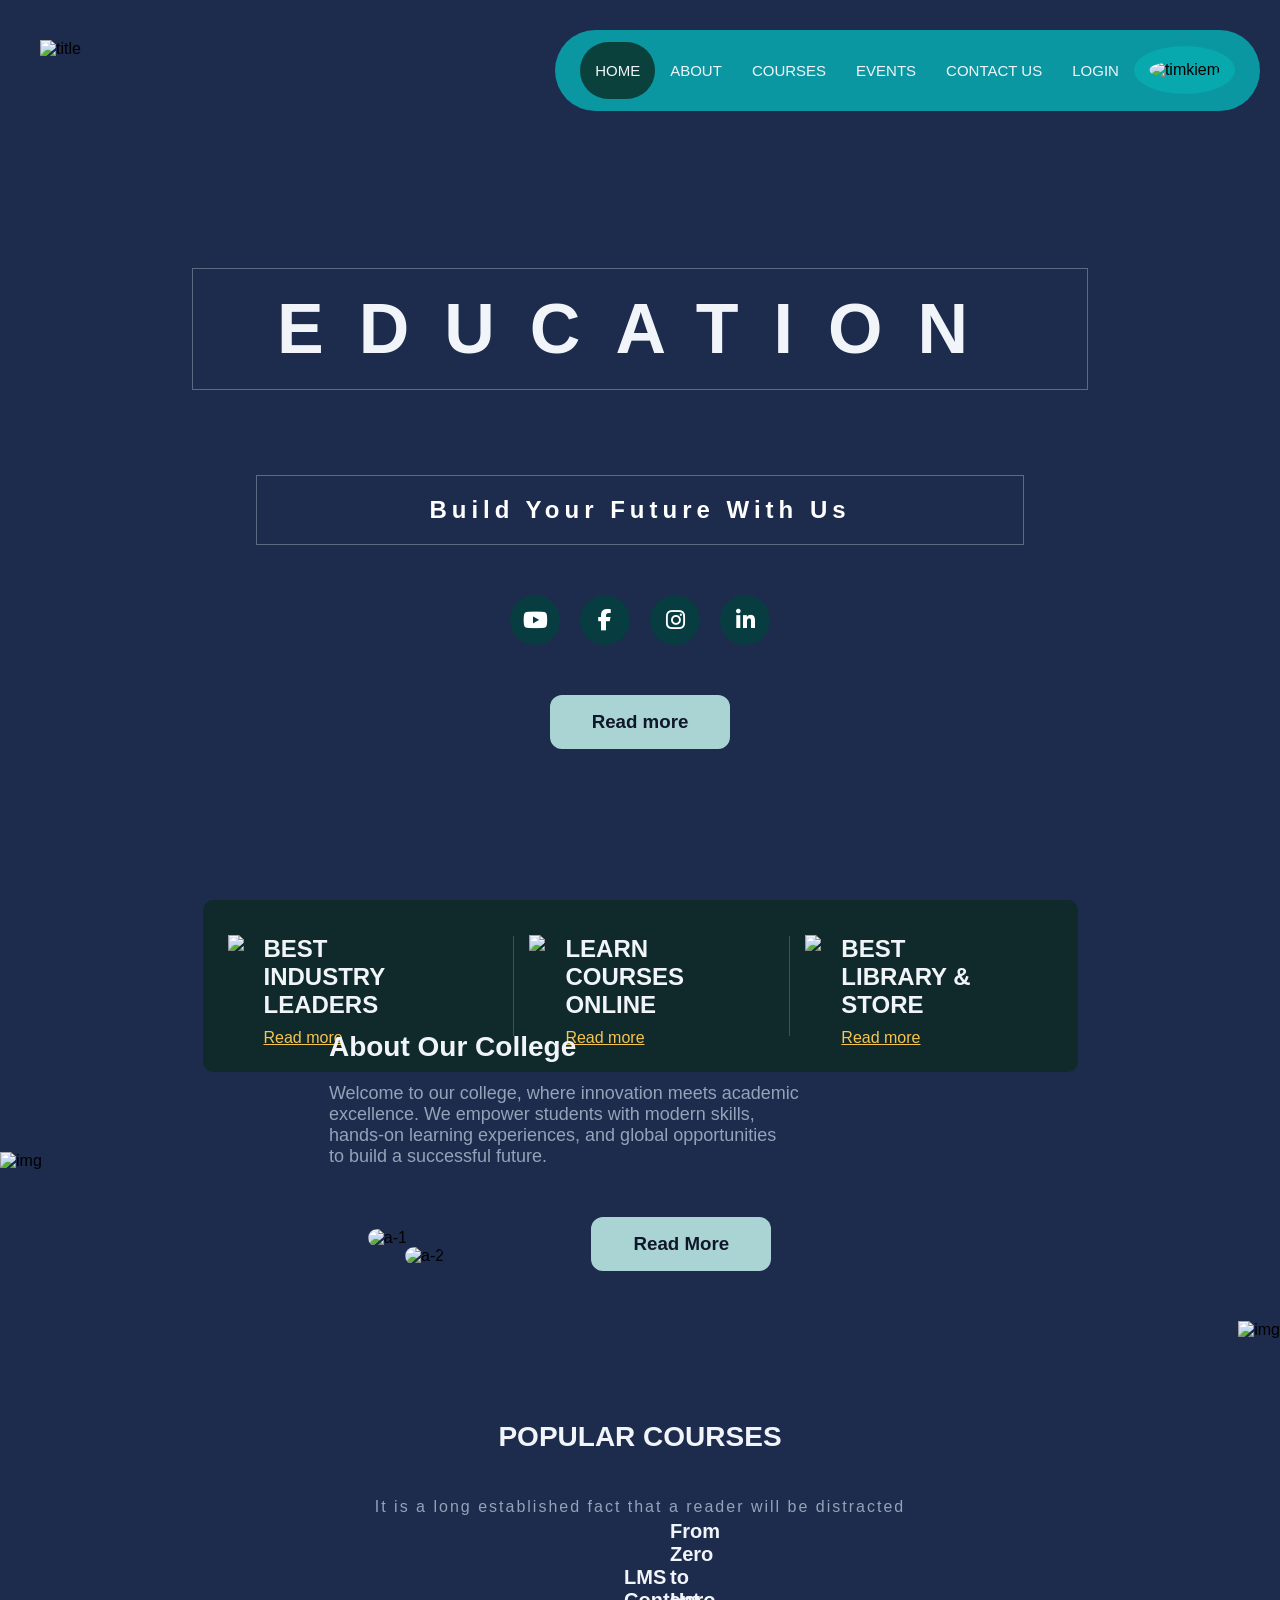
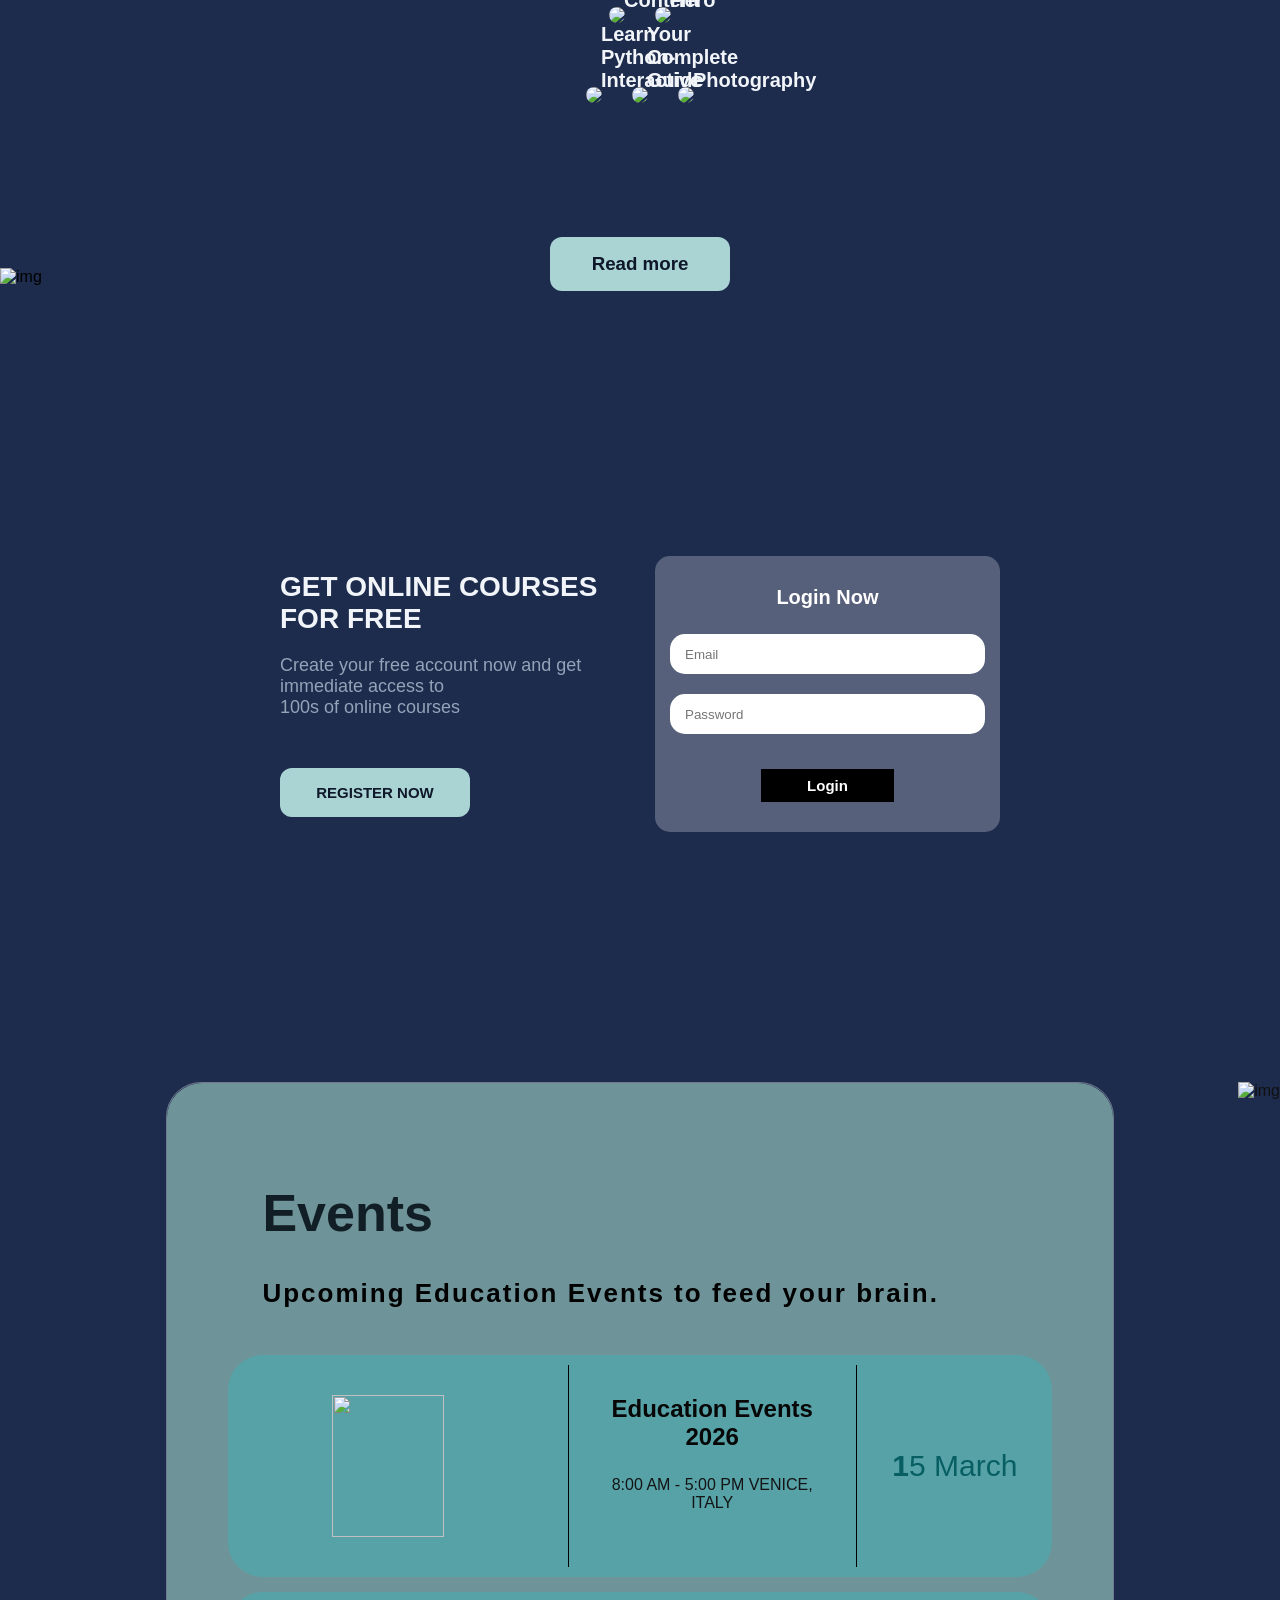
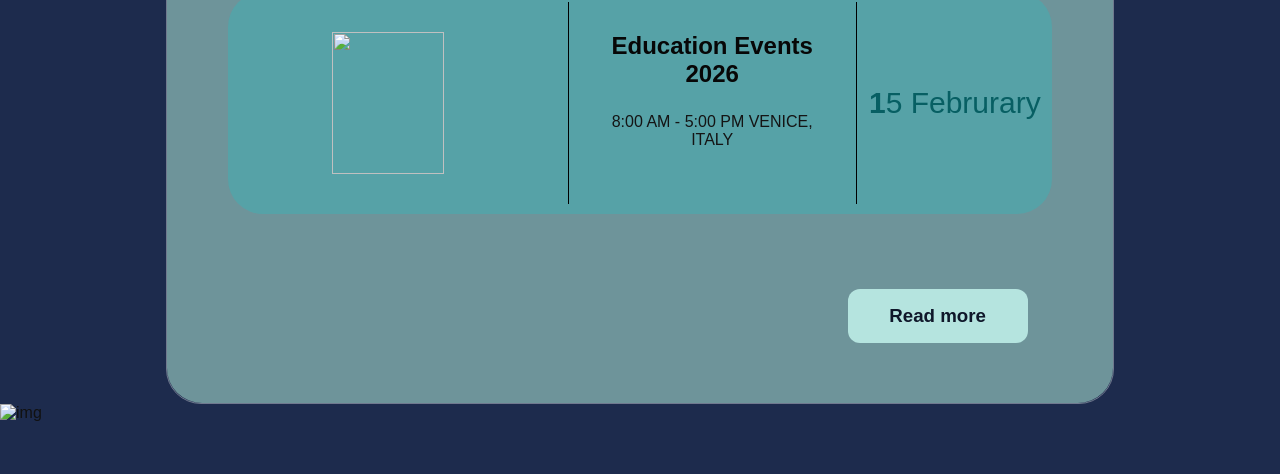
==== index.html @ 2ca305a0 "Add files via upload" ====
<!DOCTYPE html>
<html lang="en">
<head>
    <meta charset="UTF-8">
    <meta name="viewport" content="width=device-width, initial-scale=1.0">
    <title>Education</title>
    <meta charset="UTF-8">
    <link rel="stylesheet" href="../css/style.css">
    <link rel="stylesheet"
      href="https://cdnjs.cloudflare.com/ajax/libs/font-awesome/6.5.2/css/all.min.css">
</head>
<body>
    <div class="background">
        <div class="background-1">
            <img class="top-img" src="../asset/img/title.jfif" alt="title">
            <div id="skibidi">
                <a class="active">HOME</a>
                <a>ABOUT</a>
                <a>COURSES</a>
                <a>EVENTS</a>
                <a>CONTACT US</a>
                <a>LOGIN</a>
                <img class="top-img1" src="../asset/img/search-icon.png" alt="timkiem">
            </div>
        </div>
        <h1>EDUCATION</h1>
        <h2>Build Your Future With Us</h2>
        <div class="social-icons">
            <a href="#"><i class="fa-brands fa-youtube"></i></a>
            <a href="#"><i class="fa-brands fa-facebook-f"></i></a>
            <a href="#"><i class="fa-brands fa-instagram"></i></a>
            <a href="#"><i class="fa-brands fa-linkedin-in"></i></a>
        </div>
        <h3 class="h31" >Read more</h3>
    </div>
    <div class="container">
        <div class="special-container">
            <div class="box1">
                <div class="imgbox">
                    <img src="../asset/img/award.png">
                </div>
                <div class="dentail-box">
                    <h4>BEST<br>INDUSTRY LEADERS</h4>
                    <a>Read more</a>
                </div>
            </div>

            <div class="divider"></div>

            <div class="box1">
                <div class="imgbox">
                    <img src="../asset/img/study.png">
                </div>
                <div class="dentail-box">
                    <h4>LEARN<br>COURSES ONLINE</h4>
                    <a>Read more</a>
                </div>
            </div>

            <div class="divider"></div>

            <div class="box1">
                <div class="imgbox">
                    <img src="../asset/img/books-stack-of-three.png">
                </div>
                <div class="dentail-box">
                    <h4>BEST<br>LIBRARY & STORE</h4>
                    <a>Read more</a>                                                                                                                            
                </div>
            </div>
        </div>
    </div>
    <section class="vuongogiua">
        <div class="side-img">
            <img src="../asset/img/side-img.png" alt="img">
        </div>
        <div class="container">
            <div class="row">
                <div class="img-container">
                    <img class="img-box1" src="../asset/img/a-1.jpg" alt="a-1">
                    <img class="img-box2" src="../asset/img/a-2.jpg" alt="a-2">
                </div>
            <div class="dentail-box">
                                <h3>About Our College</h3>
                                <p>Welcome to our college, where innovation meets academic<br>excellence.
                                    We empower students with modern skills,<br>hands-on learning experiences,
                                    and global opportunities<br>to build a successful future.</p>
                                <h3 class="h31">Read More</h3>
                            </div>
                        </div>
                    </div>
                    <div class="side-img1">
                        <img src="../asset/img/side-img.png" alt="img">
                    </div>
                    <div class="container1">
                        <div class="heading_container">
                            <h3>POPULAR COURSES</h3>
                            <p>It is a long established fact that a reader will be distracted</p>
                        </div>
                        <div class="course_container">
                            <div class="course_content">
                                <div class="box">
                                    <img src="../asset/img/c-1.jpg">
                                    <h5>LMS<br>Content</h5>
                                </div>
                                <div class="box">
                                    <img src="../asset/img/c-2.jpg">
                                    <h5>From<br>Zero to Hero</h5>
                                </div>
                            </div>
                            <div class="course_content">
                                <div class="box">
                                    <img src="../asset/img/c-3.jpg">
                                    <h5>Learn<br>Python-Interactive</h5>  
                                </div>
                                <div class="box">
                                    <img src="../asset/img/c-4.jpg">
                                    <h5>Your<br>Complete Guide</h5>
                                </div>
                                <div class="box">
                                    <img src="../asset/img/c-5.jpg">
                                    <h5>Photography</h5>
                                </div>
                            </div>
                            <div class="btn-box">
                                <h3 class="h31">Read more</h3>
                            </div>
                        </div>
                    </div>
                    <div class="side-img2">
                        <img src="../asset/img/side-img.png" alt="img">
                    </div>
</section>
<section class="vuongogiua1">
    <div class="container">
        <div class="row">
            <div class="col-md-6">
                <div class="dentail-box">
                    <h3>GET ONLINE COURSES FOR FREE</h3>
                    <p>Create your free account now and get immediate access to<br>100s of online courses</p>
                    <h3 class="h31">REGISTER NOW</h3>
                </div>    
                </div>
                <div class="col-md-6">
                    <div class="login_form">
                        <h5> Login Now </h5>
                        <form action=>
                            <div>
                                <input type="email" placeholder="Email">
                            </div>
                            <div>
                                <input type="password" placeholder="Password">
                            </div>
                            <button type="submit">Login</button>
                        </form>
                    </div>
                </div>
            </div>
        </div>
</section>
    <section class="vuongogiua2">
        <div class="side-img1">
            <img src="../asset/img/side-img.png" alt="img">
        </div>
        <div class="container">
            <div class="heading_container">
                <h3>Events</h3>
                <p>Upcoming Education Events to feed your brain.</p>
            </div>
            <div class="events_container">
                <div class="box">
                    <img src="../asset/img/event-img.jpg">
                    <div class="dentail-box">
                        <h4>Education Events 2026</h4>
                        <h6>8:00 AM - 5:00 PM VENICE, ITALY</h6>
                    </div>
                    <div class="date-box">
                        <h3> 15 March</h3>
                    </div>
                </div>
                <div class="box">
                    <img src="../asset/img/event-img.jpg">
                    <div class="dentail-box">
                        <h4>Education Events 2026</h4>
                        <h6>8:00 AM - 5:00 PM VENICE, ITALY</h6>
                    </div>
                    <div class="date-box">
                        <h3> 15 Februrary</h3>
                    </div>
                </div>
            </div>
            <div class="btn-box1">
                <h3 class="h31">Read more</h3>
            </div>
        </div>
        <div class="side-img3">
            <img src="../asset/img/side-img.png" alt="img">
        </div>
    </section>   
</html>
---- css/style.css ----
* {  
    margin: 0;  
    padding: 0;  
    box-sizing: border-box;  
    font-family: "Poppins", sans-serif;  
}  
body {  
    background-color: #1d2b4d;  
    
}  
.social-icons { 
    display: flex; 
    justify-content: center; 
    gap: 20px; 
    margin-top: 50px; 
    margin-bottom: 50px; 
} 
.social-icons a { 
    width: 50px; 
    height: 50px; 
    border-radius: 50%; 
    background-color: #073d40; 
    color: white; 
    display: flex; 
    justify-content: center; 
    align-items: center; 
    text-decoration: none; 
    font-size: 22px; 
    transition: 0.3s; 
} 
.social-icons a:hover { 
    background-color: #0fa3a3; 
    transform: translateY(-5px); 
} 
.top-img {  
    height: 60px; 
    width: 120px; 
    margin: 40px; 
}  
.top-img1 {  
    background-color: #06abb1d7; 
    padding: 15px 15px;  
    border-radius: 50%;
}  
.top-img1:hover{
    background-color: #0a312bd7; 
}
.background {  
    min-height: 100vh;  
    background-image: url("../asset/img/hero-bg.jpg");  
    background-size: cover;  
    background-position: center;  
    background-repeat: no-repeat;  
    border-radius: 15px;  
} 
.background-1 {  
    display: flex;  
    align-items: center;  
}  
#skibidi {  
    display: flex;  
    align-items: center;  
    margin-left: auto;  
    margin-right: 20px;
    background-color: #06abb1d7; 
    padding: 12px 25px 12px 25px; 
    border-radius: 43px;  
}  
#skibidi a {  
    text-decoration: none;  
    color: #F1F5F9;  
    padding: 20px 15px;  
    font-size: 15px; 
    border-radius: 90px;  
    transition: 0.5s; 
}  

#skibidi a:hover {  
    background-color: #0a312bd7; 
    transform: translateY(-5px);  
}  
.active {  
    background-color: #0a312bd7;  
}  
.background h1 {  
    margin: 10% auto 0; 
    width: 70%; 
    text-align: center;  
    color: #F1F5F9;  
    font-size: 70px;  
    border: 1px solid rgba(241, 245, 249, 0.3);  
    padding: 20px 30px;  
    letter-spacing: 35px;  
}  
.background h2 { 
    margin: 85px auto 50px; 
    width: 60%; 
    padding: 20px 30px; 
    text-align: center; 
    border: 1px solid rgba(241, 245, 249, 0.3); 
    color: white; 
    letter-spacing: 5px;  
} 
.vuongogiua { 
    position: relative; 
} 
.side-img { 
    position: absolute; 
    text-align: right; 
    top: 80px; 
}
.side-img1 { 
    position: absolute; 
    right: 0; 
} 
.side-img2 { 
    position: absolute; 
    bottom: 70px; 
} 
.side-img3 {
    position: absolute;
}
.h31 {  
    margin: 15px auto 0;  
    width: 180px;  
    text-align: center;  
    background-color: #c3f3ecd7;  
    color: #0F172A;  
    padding: 15px 20px;  
    border-radius: 12px;  
    border: 1px solid transparent;  
}  
.dentail-box .h31 { 
    margin-top: 50px; 
    margin-bottom: 50px;
} 

.btn-box .h31 { 
    margin-top: 100px; 
    margin-bottom: 50px; 
} 
.h31:hover {  
    background-color: transparent;  
    border: 1px solid #ffffff;  
    border-radius: 12px;  
    color: #ffffff;  
}  
.container {  
    display: flex;  
    justify-content: center;  
    align-items: center;
    width: 100%;  
    padding-right: 15px;  
    padding-left: 15px;  
    margin-right: auto;  
    margin-left: auto;  
}  
.special-container {  
    width: 70%;  
    display: flex;  
    color: #F1F5F9;  
    background-color: #102A2B;  
    padding: 25px;  
    border-radius: 10px;  
    justify-content: space-around;  
    align-items: center;  
}  
.box1 {  
    display: flex;  
    justify-content: center;  
    padding-top: 10px;  
}  
.dentail-box h4 {  
    margin-left: 20px;  
    font-size: 1.5rem;  
}  
.dentail-box a {  
    margin-left: 20px;  
    display: inline-block;  
    color: #F5C451;  
    text-decoration: underline;  
    margin-top: 10px;  
}  
.divider {  
    width: 1px;  
    height: 100px;  
    margin: 0 15px;  
    background-color: rgba(241, 245, 249, 0.2);  
}  
.row {  
    align-items: center;  
    display: flex;  
    margin-top: 100px;  
    justify-content: center; 
    width: 80%; 
}  
.img-box1 {  
    width: 60%;  
    margin-left: 5%;  
    border-radius: 15px; 
}  
.img-box2 {  
    width: 30%;  
    margin-top: -25%;  
    margin-left: 50%;  
    border-radius: 15px; 
}  
.dentail-box h3:not(.h31) {  
    margin-top: -30%;  
    margin-left: -25%;  
    color: #F1F5F9;  
    font-size: 1.75rem;  
    font-weight: bold;  
}  
.dentail-box p {  
    margin-top: 20px;  
    margin-left: -25%;  
    font-size: 18px;  
    color: #94A3B8;  
}  
.container1 {  
    justify-content: center;  
    align-items: center;  
    width: 100%;  
    padding-right: 15px;  
    padding-left: 15px;  
    margin-right: auto;  
    margin-left: auto;  
}  
.heading_container {  
    margin-top: 100px;  
    font-family: "Poppins", sans-serif;  
    color: #F1F5F9;  
}  
.heading_container h3 {  
    text-align: center;  
    font-weight: bold;  
    font-size: 1.75rem;  
    margin-bottom: 15px;  
}  

.heading_container p {  
    text-align: center;  
    margin-bottom: 1rem;  
    font-size: 1rem;  
    letter-spacing: 2px;  
    color: #94A3B8;  
    padding: 30px; 
}  
.course_container { 
    background-image: url(../asset/img/education.jpg); 
    border-radius: 45px; 
    padding: 15px; 
    width: 66%; 
    margin-left: 17%; 
} 
.course_content {  
    position: relative;  
    display: flex;  
    align-items: center;  
    justify-content: center;  
    padding: 15px;  
}  
.course_content .box {  
    position: relative;  
    margin: 15px;  
}  
.course_content h5 {  
    font-size: 20px;  
    left: 15px;  
    bottom: 15px;  
    position: absolute;  
    font-weight: bold;  
    color: #F1F5F9;  
}  
.course_content .box::after {  
    content: "";  
    position: absolute;  
    inset: 0;  
    background-color: transparent;  
    transition: 0.3s;  
}  
.course_content .box:hover::after {  
    background-color: rgba(13, 85, 77, 0.596);  
    border-radius: 30px;  
}  
.course_content .box img {  
    width: 100%;  
    transition: 0.3s;  
    border-radius: 30px;  
}
.vuongogiua1 {
    margin-top: 100px; 
    background-image: url(../asset/img/login-bg.jpg); 
    background-size: cover; 
    background-position: center; 
    background-repeat: no-repeat; 
} 
.vuongogiua1 .row { 
    width: 60%; 
    align-items: center; 
} 
.vuongogiua1 .dentail-box h3:not(.h31) { 
    margin-top: 0; 
    margin-left: 0; 
} 
.vuongogiua1 .dentail-box p { 
    margin-left: 0; 
} 
.vuongogiua1 .dentail-box { 
    margin-bottom: 100px; 
} 
.col-md-6 { 
    position: relative; 
    width: 100%; 
    padding-right: 15px; 
    padding-left: 15px; 
} 
.vuongogiua1 .dentail-box .h31 { 
    margin-left: 0; 
    margin-right: 0; 
    width: 190px; 
    font-size: 15px; 
} 
.login_form { 
    margin-bottom: 100px; 
    padding: 30px 15px; 
    background-color: rgba(255, 255, 255, 0.25); 
    text-align: center; 
    border-radius: 15px; 
} 
.login_form h5 { 
    font-size: 1.25rem; 
    margin-bottom: 15px; 
    color: white; 
} 
form { 
    display: block; 
    margin-top: 0em; 
    unicode-bidi: isolate; 
} 
form input { 
    height: 40px; 
    width: 100%; 
    padding-left: 15px; 
    border: none; 
    outline: none; 
    border-radius: 15px; 
    margin: 10px 0; 
} 
form button { 
    display: inline-block; 
    padding: 7px 45px; 
    background-color: black; 
    border: 1px solid black; 
    margin-top: 25px; 
    font-size: 15px; 
    color: white; 
    font-weight: bold; 
} 
form button:hover { 
    background-color: transparent; 
    color: black; 
} 
.vuongogiua2 { 
    background-color: #1d2b4d;  
    padding: 150px 0 70px; 
    color: #111; 
} 
.vuongogiua2 .container { 
    width: 74%; 
    margin: 0 auto; 
    display: block; 
    position: relative; 
    border-radius: 35px; 
    
    background-size: cover;
    background-repeat: no-repeat;
    background-position: center;
    border: 1px solid rgba(255, 255, 255, 0.37);
} 
.vuongogiua2 .container::before {
    content: "";
    position: absolute;
    inset: 0;
    border-radius: 35px; 
    background: rgba(158, 210, 200, 0.63);
    z-index: 0;
}
.vuongogiua2 .container > * {
    position: relative;
    z-index: 1;
}
.vuongogiua2 .heading_container { 
    text-align: left; 
    margin-left: 30px;
} 
.vuongogiua2 .heading_container h3 { 
    text-align: left; 
    color: rgb(18, 30, 37); 
    font-size: 52px; 
    margin-bottom: 5px; 
    margin-left: 50px;
    font-weight: bold; 
} 
.vuongogiua2 .heading_container p { 
    text-align: left; 
    margin-left: 20px;
    color: rgb(1, 1, 1); 
    font-size: 26px; 
    font-weight: bold; 
} 
.events_container { 
    width: 90%;
    margin: 0 auto;
    justify-content: center; 
    text-align: center; 
    gap: 20px; 
} 
.events_container .box { 
    display: flex;
    width: 100%; 
    align-items: center; 
    padding: 10px; 
    margin: 15px 0; 
    border-radius: 35px; 
    position: relative; 
    background-color: #48acb19e; 
    transition: 0.8s; 
} 
.events_container .box:hover { 
    transform: translateY(-10px);  
} 
.events_container .box > img { 
    display: block; 
    width: 40%; 
    height: 142px; 
    object-fit: cover;  
    border-radius: 35px;
    margin: 10px;
} 
.events_container .box .dentail-box { 
    margin-left: 30px;
    margin-right: 5px;
    align-items: center;
    justify-content: center;
    padding: 30px;
    border-left: 1px solid black;
border-right: 1px solid black;
} 
.events_container .box .dentail-box h4 { 
    font-size: 24px; 
    color: #070707; 
    margin: 0 0 25px; 
} 
.events_container .box .dentail-box h6 { 
    font-size: 16px; 
    font-weight: normal; 
    color: #141414; 
    margin-bottom: 25px; 
} 
.events_container .date-box { 
    width: 180px;
    align-items: center;
    justify-content: center;
} 
.events_container .date-box h3 { 
    width: 186px;
    font-size: 30px; 
    font-weight: normal; 
    color: #075f63; 
} 
.events_container .date-box h3::first-letter { 
    font-weight: bold; 
} 
.btn-box1 {
    display: flex;
    justify-content: flex-end;
}
.btn-box1 .h31 { 
    margin-left: auto;
    margin-right: 70px;
    margin-top: 60px; 
    transform: none; 
    margin-bottom: 60px;
} 
.btn-box1 .h31:hover { 
    color: #27b8c0; 
    border: 1px solid rgb(52, 150, 241); 
    transform: none; 
}


/*LOGIN PAGEEEEEEEEEEEEEEEEEEEEEEEEEEEEEEEEEEEEEEEEEEEE*/

.login-page {
    background-image: url(../asset/img/logingr.avif);
    background-size: cover;
    background-position: center;
    background-repeat: no-repeat;
    margin: 0;
    width: 100%;
    height: 100vh;
    overflow: hidden;
}
.login-page::before {
    content: "";
    position: fixed;
    inset: 0;
    background-image: url(../asset/img/logingr.avif);
    background-size: cover;
    background-position: center;
    background-repeat: no-repeat;
    filter: blur(5px);
    transform: scale(1.05);
    z-index: 0;
}
.login-page::after {
    content: "";
    position: fixed;
    inset: 0;
    background-color: rgba(163, 164, 167, 0.15);
    z-index: 1;
}
.login-page h1{
    font-size: 2rem;
    color: white;
    font-family: "Poppins", sans-serif; 
    text-align: center;
    margin: 10px;
}
.login-page .vuongogiua1 {
    position: relative;
    z-index: 2;
    background-image: none;
}
.login-page .vuongogiua1 {
    margin-top: 0px;
    background-image: none;
    background-color: transparent;
} 
.login-page .vuongogiua1 .row { 
    width: 40%; 
    margin-top: 50px;
    align-items: center; 
} 
.login-page .vuongogiua1 .dentail-box h3:not(.h31) { 
    margin-top: 0; 
    margin-left: 0; 
} 
.login-page .vuongogiua1 .dentail-box p { 
    margin-left: 0; 
} 
.login-page .vuongogiua1 .dentail-box { 
    margin-bottom: 0px; 
} 
.login-page .col-md-6 { 
    position: relative; 
    width: 100%; 
    padding-right: 15px; 
    padding-left: 15px; 
} 
.login-page .avatar-default{
    margin: -20px auto 30px;
    background-color: #e4e6eb;
    border-radius: 50%;
    width: 100px;
    height: 100px;
    display: flex;
    align-items: center;
    justify-content: center;
    overflow: hidden;
}
.login-page .avatar-default i{
    font-size: 50px;
}
.login-page .vuongogiua1 .dentail-box .h31 { 
    margin-left: 0; 
    margin-right: 0; 
    width: 190px; 
    font-size: 15px; 
} 
.login-page .social-icons { 
    display: flex; 
    justify-content: center; 
    gap: 20px; 
    margin-top: 15px; 
    margin-bottom: 15px; 
} 
.login-page .social-icons a { 
    width: 140px; 
    height: 50px; 
    border-radius: 15px; 
    background-color: transparent;
    border: 1px solid white;
    color: white; 
    display: flex; 
    justify-content: center; 
    align-items: center; 
    text-decoration: none; 
    font-size: 22px; 
    transition: 0.3s; 
} 
.login-page .social-icons a:hover { 
    border: 1px solid white;
    background-color: #1d3030; 
    transform: translateY(-5px); 
} 
.login-page .login_form { 
    margin-top: 0px;
    margin-bottom: 50px; 
    padding: 50px 50px; 
    border: 1px solid white;
    background-color: rgba(255, 255, 255, 0.25); 
    align-items: center;
    text-align: center; 
    border-radius: 15px; 
} 
.login-page .login_form h4{
    text-align: left;
    margin: 6px;
}
.login-page .login_form h5 { 
    font-size: 1rem; 
    margin-bottom: 15px; 
    color: rgba(255, 255, 255, 0.43); 
} 
.login-page form { 
    display: block; 
    margin-top: 0em; 
    unicode-bidi: isolate; 
} 
.login-page form input { 
    height: 40px; 
    width: 100%; 
    padding-left: 15px; 
    border: 1px solid rgba(116, 116, 116, 0.27); 
    outline: none; 
    border-radius: 15px; 
    margin: 10px 0; 
} 
.login-page form button { 
    width: 100%;
    display: inline-block; 
    padding: 13px 45px; 
    background-color: black; 
    border-radius: 15px;
    border: 1px solid black; 
    margin-top: 25px; 
    font-size: 15px; 
    color: white; 
    font-weight: bold; 
} 
.login-page form button:hover { 
    background-color: transparent; 
    color: black; 
} 
.or-divider {
  display: flex;
  align-items: center;
  width: 100%;
  gap: 12px;
  margin: 20px auto 20px ;
}
.or-divider span {
  flex: 1;
  height: 1px;
  background: #d5d5d5;
}
.or-divider p {
  margin: 0;
  font-size: 12px;
  color: #888;
  font-weight: 400;
}
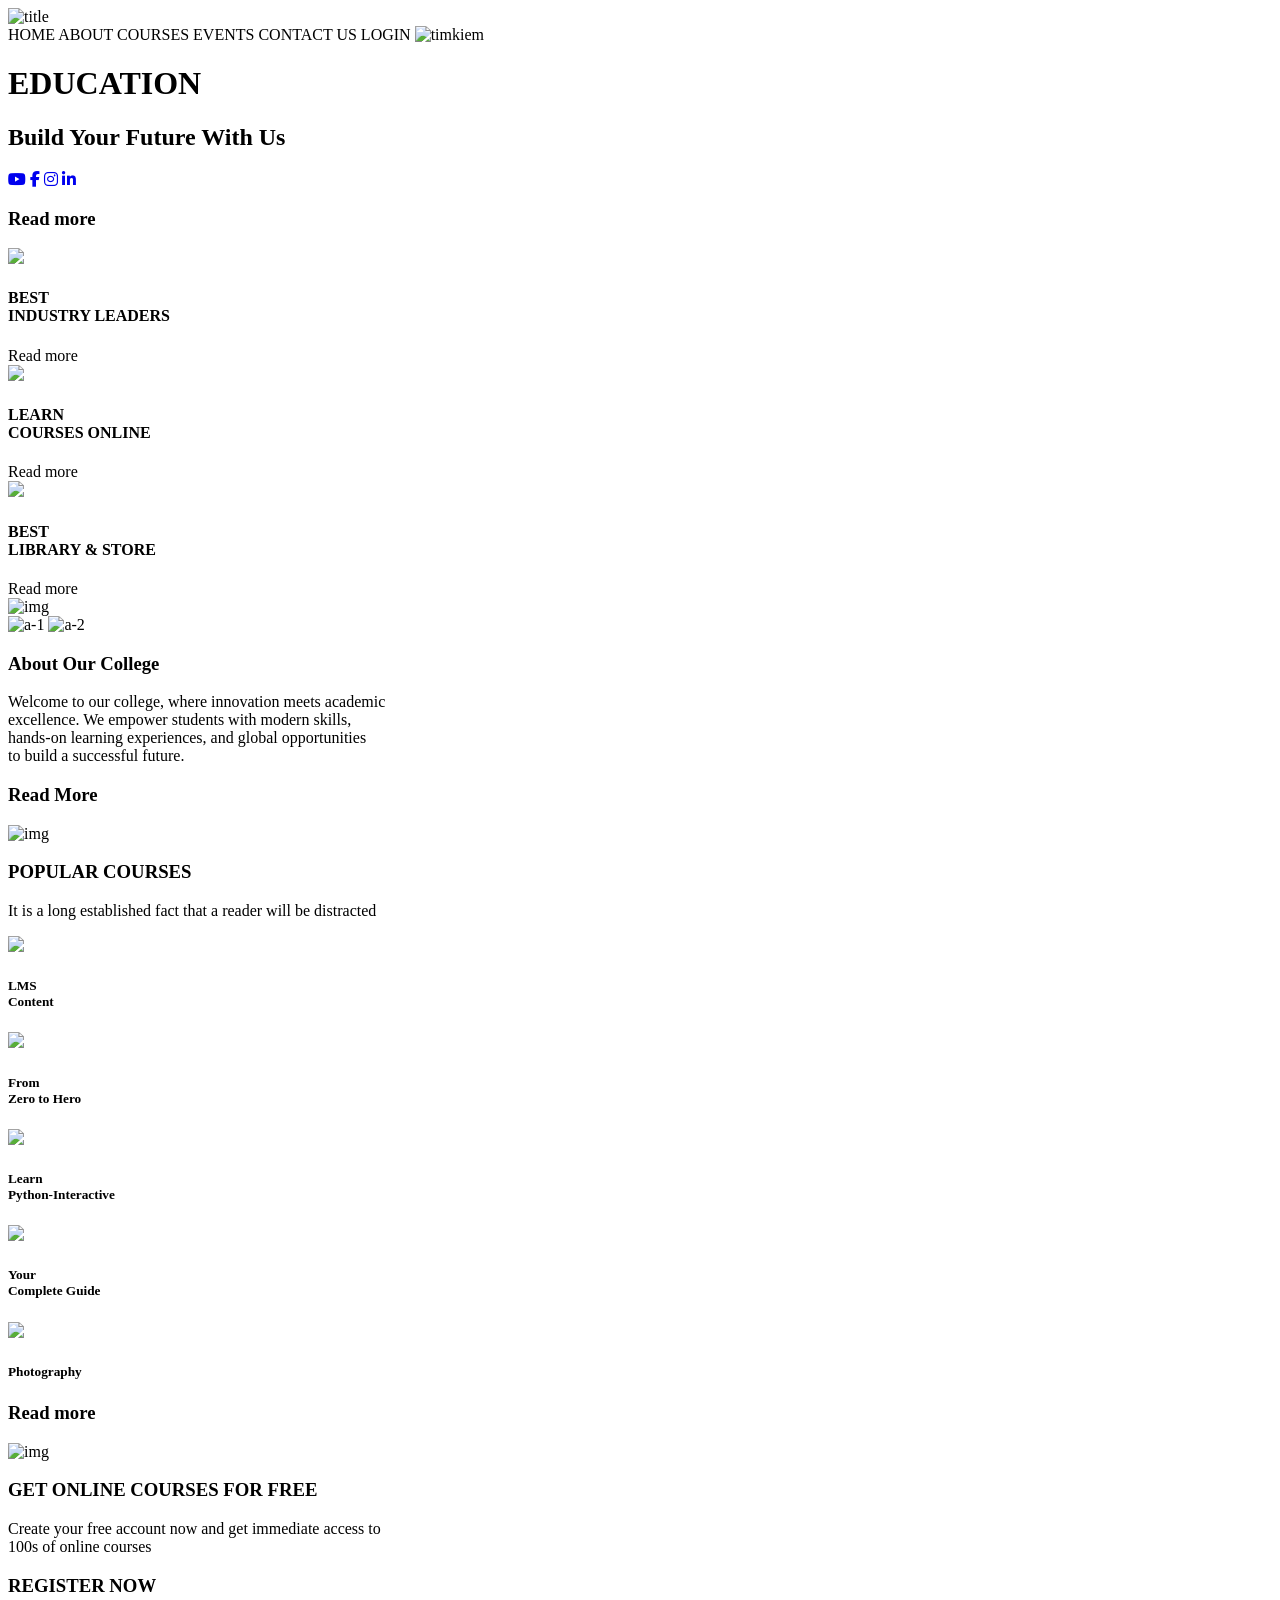
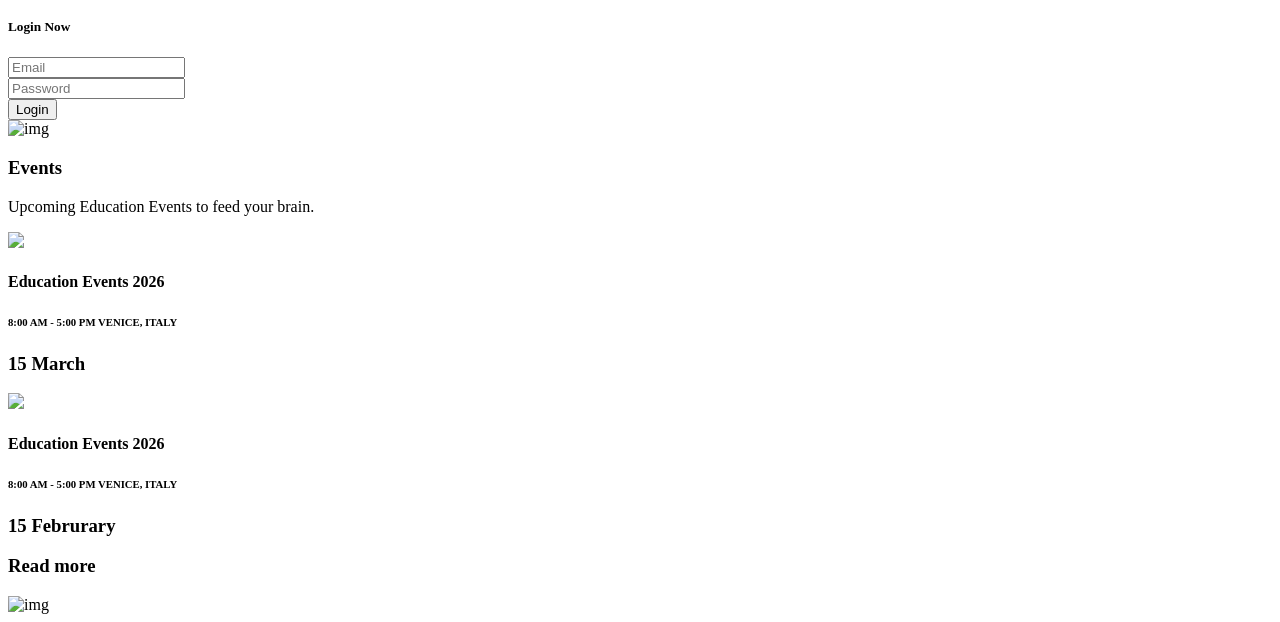
==== commit 8311e8f3: "Update index.html" ====
--- a/index.html
+++ b/index.html
@@ -1,13 +1,14 @@
 <!DOCTYPE html>
+<html lang="en">
+<head>
+    <!DOCTYPE html>
 <html lang="en">
 <head>
     <meta charset="UTF-8">
     <meta name="viewport" content="width=device-width, initial-scale=1.0">
     <title>Education</title>
-    <meta charset="UTF-8">
-    <link rel="stylesheet" href="../css/style.css">
-    <link rel="stylesheet"
-      href="https://cdnjs.cloudflare.com/ajax/libs/font-awesome/6.5.2/css/all.min.css">
+    <link rel="stylesheet" href="style/style.css"> 
+    <link rel="stylesheet" href="https://cdnjs.cloudflare.com/ajax/libs/font-awesome/6.5.2/css/all.min.css">
 </head>
 <body>
     <div class="background">
@@ -197,4 +198,4 @@
             <img src="../asset/img/side-img.png" alt="img">
         </div>
     </section>   
-</html>+</html>
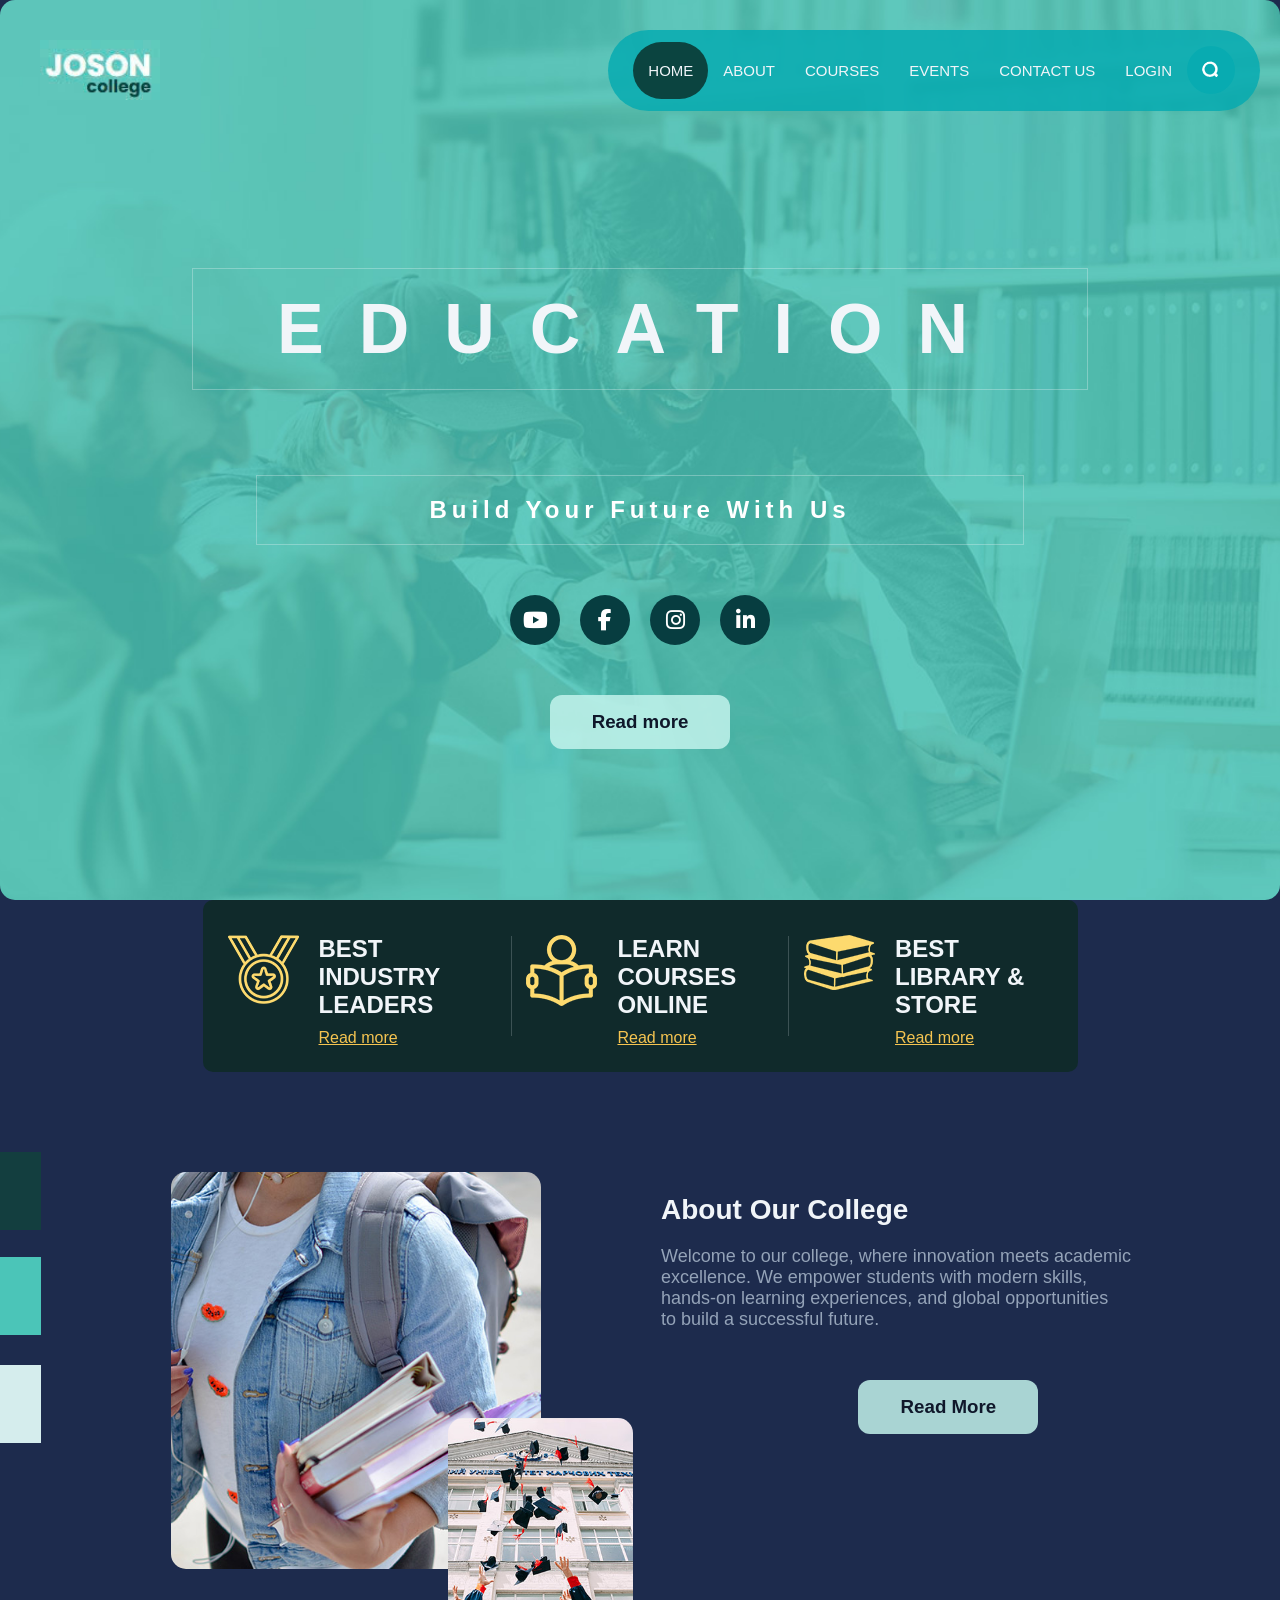
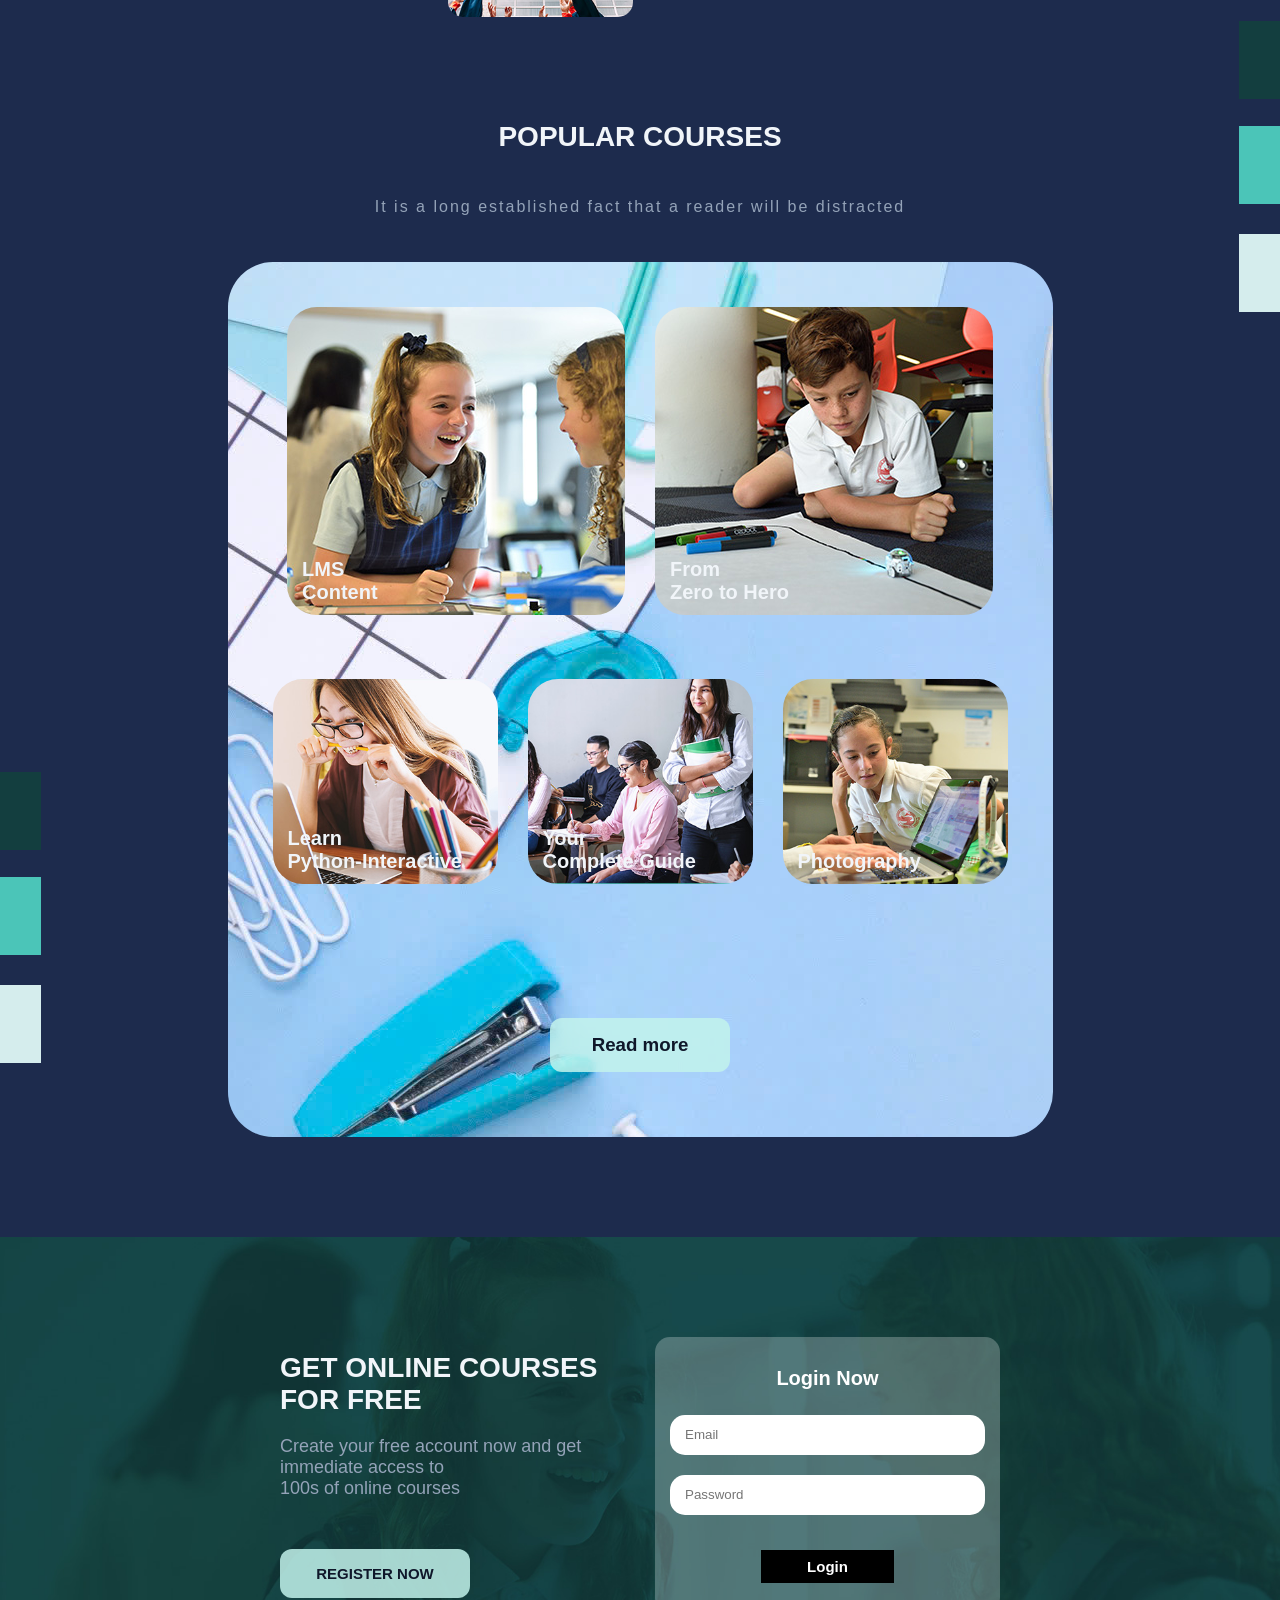
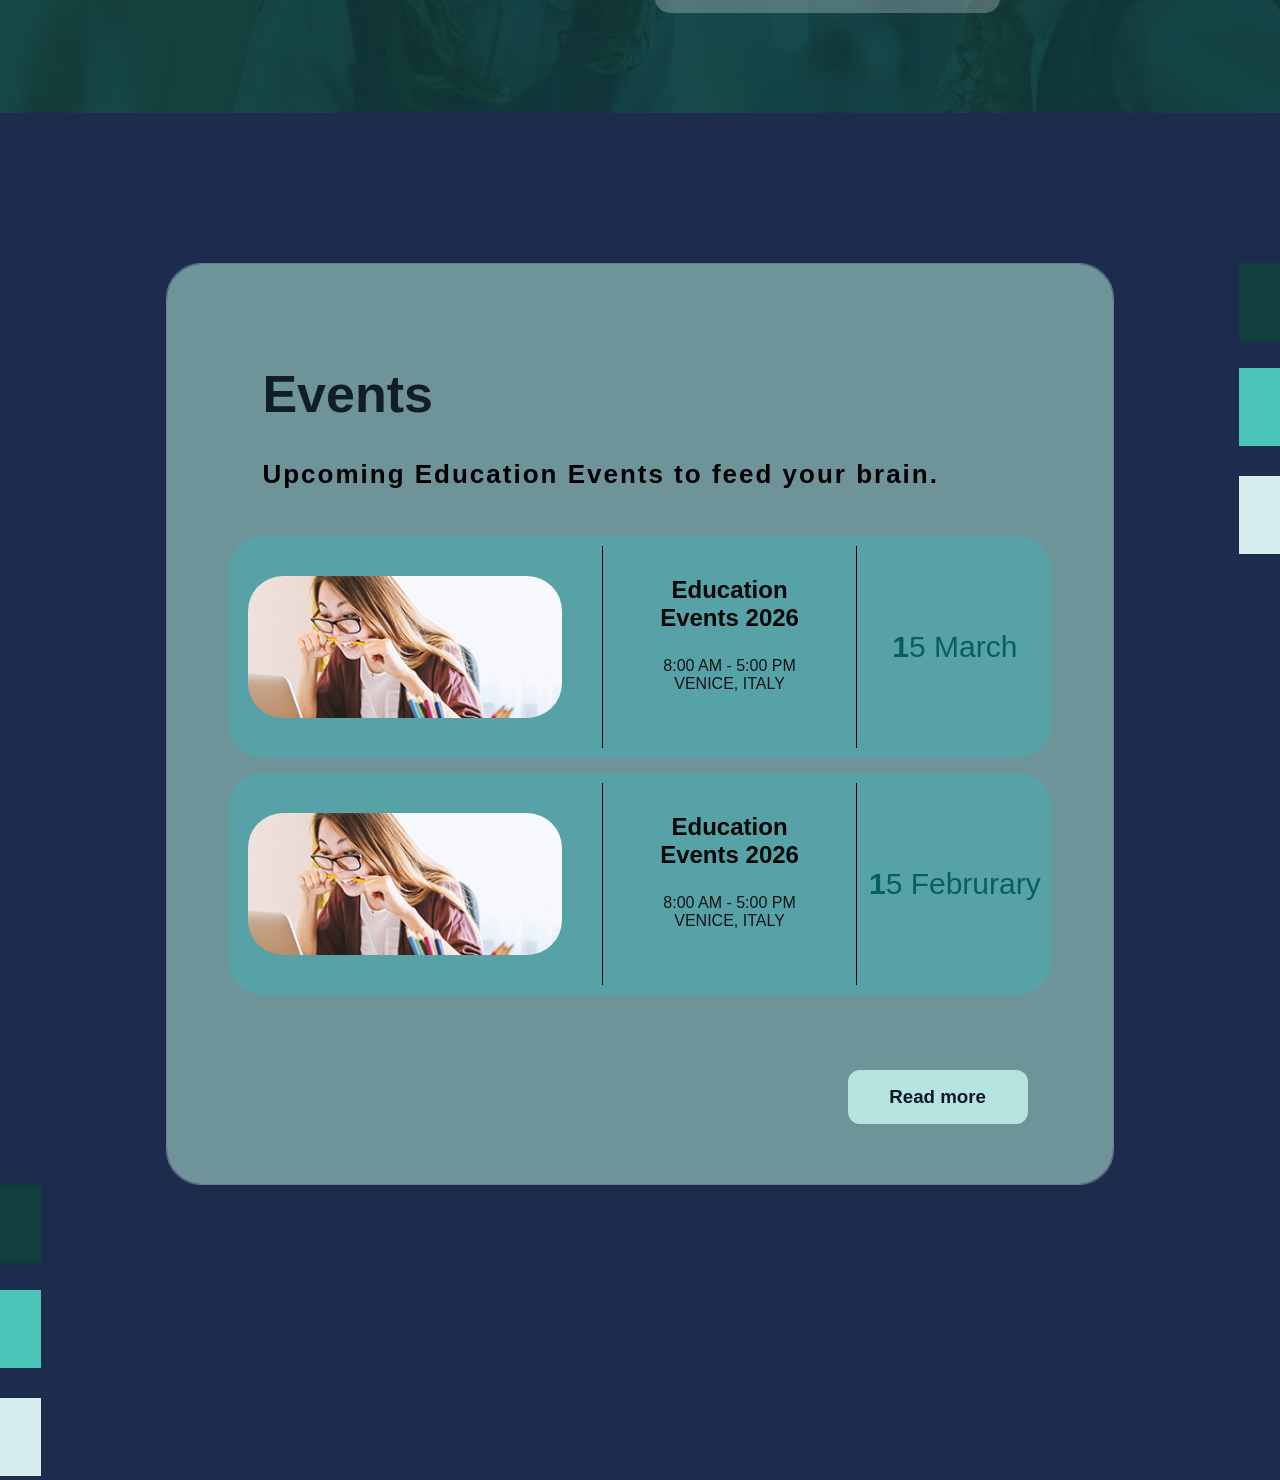
==== commit fed615d2: "Update index.html" ====
--- a/index.html
+++ b/index.html
@@ -1,19 +1,17 @@
 <!DOCTYPE html>
 <html lang="en">
-<head>
-    <!DOCTYPE html>
-<html lang="en">
+
 <head>
     <meta charset="UTF-8">
     <meta name="viewport" content="width=device-width, initial-scale=1.0">
     <title>Education</title>
-    <link rel="stylesheet" href="style/style.css"> 
+    <link rel="stylesheet" href="style.css"> 
     <link rel="stylesheet" href="https://cdnjs.cloudflare.com/ajax/libs/font-awesome/6.5.2/css/all.min.css">
 </head>
 <body>
     <div class="background">
         <div class="background-1">
-            <img class="top-img" src="../asset/img/title.jfif" alt="title">
+            <img class="top-img" src="asset/img/title.jfif" alt="title">
             <div id="skibidi">
                 <a class="active">HOME</a>
                 <a>ABOUT</a>
@@ -21,7 +19,7 @@
                 <a>EVENTS</a>
                 <a>CONTACT US</a>
                 <a>LOGIN</a>
-                <img class="top-img1" src="../asset/img/search-icon.png" alt="timkiem">
+                <img class="top-img1" src="asset/img/search-icon.png" alt="timkiem">
             </div>
         </div>
         <h1>EDUCATION</h1>
@@ -38,7 +36,7 @@
         <div class="special-container">
             <div class="box1">
                 <div class="imgbox">
-                    <img src="../asset/img/award.png">
+                    <img src="asset/img/award.png">
                 </div>
                 <div class="dentail-box">
                     <h4>BEST<br>INDUSTRY LEADERS</h4>
@@ -50,7 +48,7 @@
 
             <div class="box1">
                 <div class="imgbox">
-                    <img src="../asset/img/study.png">
+                    <img src="asset/img/study.png">
                 </div>
                 <div class="dentail-box">
                     <h4>LEARN<br>COURSES ONLINE</h4>
@@ -62,7 +60,7 @@
 
             <div class="box1">
                 <div class="imgbox">
-                    <img src="../asset/img/books-stack-of-three.png">
+                    <img src="asset/img/books-stack-of-three.png">
                 </div>
                 <div class="dentail-box">
                     <h4>BEST<br>LIBRARY & STORE</h4>
@@ -73,13 +71,13 @@
     </div>
     <section class="vuongogiua">
         <div class="side-img">
-            <img src="../asset/img/side-img.png" alt="img">
+            <img src="asset/img/side-img.png" alt="img">
         </div>
         <div class="container">
             <div class="row">
                 <div class="img-container">
-                    <img class="img-box1" src="../asset/img/a-1.jpg" alt="a-1">
-                    <img class="img-box2" src="../asset/img/a-2.jpg" alt="a-2">
+                    <img class="img-box1" src="asset/img/a-1.jpg" alt="a-1">
+                    <img class="img-box2" src="asset/img/a-2.jpg" alt="a-2">
                 </div>
             <div class="dentail-box">
                                 <h3>About Our College</h3>
@@ -91,7 +89,7 @@
                         </div>
                     </div>
                     <div class="side-img1">
-                        <img src="../asset/img/side-img.png" alt="img">
+                        <img src="asset/img/side-img.png" alt="img">
                     </div>
                     <div class="container1">
                         <div class="heading_container">
@@ -101,25 +99,25 @@
                         <div class="course_container">
                             <div class="course_content">
                                 <div class="box">
-                                    <img src="../asset/img/c-1.jpg">
+                                    <img src="asset/img/c-1.jpg">
                                     <h5>LMS<br>Content</h5>
                                 </div>
                                 <div class="box">
-                                    <img src="../asset/img/c-2.jpg">
+                                    <img src="asset/img/c-2.jpg">
                                     <h5>From<br>Zero to Hero</h5>
                                 </div>
                             </div>
                             <div class="course_content">
                                 <div class="box">
-                                    <img src="../asset/img/c-3.jpg">
+                                    <img src="asset/img/c-3.jpg">
                                     <h5>Learn<br>Python-Interactive</h5>  
                                 </div>
                                 <div class="box">
-                                    <img src="../asset/img/c-4.jpg">
+                                    <img src="asset/img/c-4.jpg">
                                     <h5>Your<br>Complete Guide</h5>
                                 </div>
                                 <div class="box">
-                                    <img src="../asset/img/c-5.jpg">
+                                    <img src="asset/img/c-5.jpg">
                                     <h5>Photography</h5>
                                 </div>
                             </div>
@@ -129,7 +127,7 @@
                         </div>
                     </div>
                     <div class="side-img2">
-                        <img src="../asset/img/side-img.png" alt="img">
+                        <img src="asset/img/side-img.png" alt="img">
                     </div>
 </section>
 <section class="vuongogiua1">
@@ -161,7 +159,7 @@
 </section>
     <section class="vuongogiua2">
         <div class="side-img1">
-            <img src="../asset/img/side-img.png" alt="img">
+            <img src="asset/img/side-img.png" alt="img">
         </div>
         <div class="container">
             <div class="heading_container">
@@ -170,7 +168,7 @@
             </div>
             <div class="events_container">
                 <div class="box">
-                    <img src="../asset/img/event-img.jpg">
+                    <img src="asset/img/event-img.jpg">
                     <div class="dentail-box">
                         <h4>Education Events 2026</h4>
                         <h6>8:00 AM - 5:00 PM VENICE, ITALY</h6>
@@ -180,7 +178,7 @@
                     </div>
                 </div>
                 <div class="box">
-                    <img src="../asset/img/event-img.jpg">
+                    <img src="asset/img/event-img.jpg">
                     <div class="dentail-box">
                         <h4>Education Events 2026</h4>
                         <h6>8:00 AM - 5:00 PM VENICE, ITALY</h6>
@@ -195,7 +193,7 @@
             </div>
         </div>
         <div class="side-img3">
-            <img src="../asset/img/side-img.png" alt="img">
+            <img src="asset/img/side-img.png" alt="img">
         </div>
     </section>   
 </html>
--- a/style.css
+++ b/style.css
@@ -0,0 +1,675 @@
+* {  
+    margin: 0;  
+    padding: 0;  
+    box-sizing: border-box;  
+    font-family: "Poppins", sans-serif;  
+}  
+body {  
+    background-color: #1d2b4d;  
+    
+}  
+.social-icons { 
+    display: flex; 
+    justify-content: center; 
+    gap: 20px; 
+    margin-top: 50px; 
+    margin-bottom: 50px; 
+} 
+.social-icons a { 
+    width: 50px; 
+    height: 50px; 
+    border-radius: 50%; 
+    background-color: #073d40; 
+    color: white; 
+    display: flex; 
+    justify-content: center; 
+    align-items: center; 
+    text-decoration: none; 
+    font-size: 22px; 
+    transition: 0.3s; 
+} 
+.social-icons a:hover { 
+    background-color: #0fa3a3; 
+    transform: translateY(-5px); 
+} 
+.top-img {  
+    height: 60px; 
+    width: 120px; 
+    margin: 40px; 
+}  
+.top-img1 {  
+    background-color: #06abb1d7; 
+    padding: 15px 15px;  
+    border-radius: 50%;
+}  
+.top-img1:hover{
+    background-color: #0a312bd7; 
+}
+.background {  
+    min-height: 100vh;  
+    background-image: url("../asset/img/hero-bg.jpg");  
+    background-size: cover;  
+    background-position: center;  
+    background-repeat: no-repeat;  
+    border-radius: 15px;  
+} 
+.background-1 {  
+    display: flex;  
+    align-items: center;  
+}  
+#skibidi {  
+    display: flex;  
+    align-items: center;  
+    margin-left: auto;  
+    margin-right: 20px;
+    background-color: #06abb1d7; 
+    padding: 12px 25px 12px 25px; 
+    border-radius: 43px;  
+}  
+#skibidi a {  
+    text-decoration: none;  
+    color: #F1F5F9;  
+    padding: 20px 15px;  
+    font-size: 15px; 
+    border-radius: 90px;  
+    transition: 0.5s; 
+}  
+
+#skibidi a:hover {  
+    background-color: #0a312bd7; 
+    transform: translateY(-5px);  
+}  
+.active {  
+    background-color: #0a312bd7;  
+}  
+.background h1 {  
+    margin: 10% auto 0; 
+    width: 70%; 
+    text-align: center;  
+    color: #F1F5F9;  
+    font-size: 70px;  
+    border: 1px solid rgba(241, 245, 249, 0.3);  
+    padding: 20px 30px;  
+    letter-spacing: 35px;  
+}  
+.background h2 { 
+    margin: 85px auto 50px; 
+    width: 60%; 
+    padding: 20px 30px; 
+    text-align: center; 
+    border: 1px solid rgba(241, 245, 249, 0.3); 
+    color: white; 
+    letter-spacing: 5px;  
+} 
+.vuongogiua { 
+    position: relative; 
+} 
+.side-img { 
+    position: absolute; 
+    text-align: right; 
+    top: 80px; 
+}
+.side-img1 { 
+    position: absolute; 
+    right: 0; 
+} 
+.side-img2 { 
+    position: absolute; 
+    bottom: 70px; 
+} 
+.side-img3 {
+    position: absolute;
+}
+.h31 {  
+    margin: 15px auto 0;  
+    width: 180px;  
+    text-align: center;  
+    background-color: #c3f3ecd7;  
+    color: #0F172A;  
+    padding: 15px 20px;  
+    border-radius: 12px;  
+    border: 1px solid transparent;  
+}  
+.dentail-box .h31 { 
+    margin-top: 50px; 
+    margin-bottom: 50px;
+} 
+
+.btn-box .h31 { 
+    margin-top: 100px; 
+    margin-bottom: 50px; 
+} 
+.h31:hover {  
+    background-color: transparent;  
+    border: 1px solid #ffffff;  
+    border-radius: 12px;  
+    color: #ffffff;  
+}  
+.container {  
+    display: flex;  
+    justify-content: center;  
+    align-items: center;
+    width: 100%;  
+    padding-right: 15px;  
+    padding-left: 15px;  
+    margin-right: auto;  
+    margin-left: auto;  
+}  
+.special-container {  
+    width: 70%;  
+    display: flex;  
+    color: #F1F5F9;  
+    background-color: #102A2B;  
+    padding: 25px;  
+    border-radius: 10px;  
+    justify-content: space-around;  
+    align-items: center;  
+}  
+.box1 {  
+    display: flex;  
+    justify-content: center;  
+    padding-top: 10px;  
+}  
+.dentail-box h4 {  
+    margin-left: 20px;  
+    font-size: 1.5rem;  
+}  
+.dentail-box a {  
+    margin-left: 20px;  
+    display: inline-block;  
+    color: #F5C451;  
+    text-decoration: underline;  
+    margin-top: 10px;  
+}  
+.divider {  
+    width: 1px;  
+    height: 100px;  
+    margin: 0 15px;  
+    background-color: rgba(241, 245, 249, 0.2);  
+}  
+.row {  
+    align-items: center;  
+    display: flex;  
+    margin-top: 100px;  
+    justify-content: center; 
+    width: 80%; 
+}  
+.img-box1 {  
+    width: 60%;  
+    margin-left: 5%;  
+    border-radius: 15px; 
+}  
+.img-box2 {  
+    width: 30%;  
+    margin-top: -25%;  
+    margin-left: 50%;  
+    border-radius: 15px; 
+}  
+.dentail-box h3:not(.h31) {  
+    margin-top: -30%;  
+    margin-left: -25%;  
+    color: #F1F5F9;  
+    font-size: 1.75rem;  
+    font-weight: bold;  
+}  
+.dentail-box p {  
+    margin-top: 20px;  
+    margin-left: -25%;  
+    font-size: 18px;  
+    color: #94A3B8;  
+}  
+.container1 {  
+    justify-content: center;  
+    align-items: center;  
+    width: 100%;  
+    padding-right: 15px;  
+    padding-left: 15px;  
+    margin-right: auto;  
+    margin-left: auto;  
+}  
+.heading_container {  
+    margin-top: 100px;  
+    font-family: "Poppins", sans-serif;  
+    color: #F1F5F9;  
+}  
+.heading_container h3 {  
+    text-align: center;  
+    font-weight: bold;  
+    font-size: 1.75rem;  
+    margin-bottom: 15px;  
+}  
+
+.heading_container p {  
+    text-align: center;  
+    margin-bottom: 1rem;  
+    font-size: 1rem;  
+    letter-spacing: 2px;  
+    color: #94A3B8;  
+    padding: 30px; 
+}  
+.course_container { 
+    background-image: url(../asset/img/education.jpg); 
+    border-radius: 45px; 
+    padding: 15px; 
+    width: 66%; 
+    margin-left: 17%; 
+} 
+.course_content {  
+    position: relative;  
+    display: flex;  
+    align-items: center;  
+    justify-content: center;  
+    padding: 15px;  
+}  
+.course_content .box {  
+    position: relative;  
+    margin: 15px;  
+}  
+.course_content h5 {  
+    font-size: 20px;  
+    left: 15px;  
+    bottom: 15px;  
+    position: absolute;  
+    font-weight: bold;  
+    color: #F1F5F9;  
+}  
+.course_content .box::after {  
+    content: "";  
+    position: absolute;  
+    inset: 0;  
+    background-color: transparent;  
+    transition: 0.3s;  
+}  
+.course_content .box:hover::after {  
+    background-color: rgba(13, 85, 77, 0.596);  
+    border-radius: 30px;  
+}  
+.course_content .box img {  
+    width: 100%;  
+    transition: 0.3s;  
+    border-radius: 30px;  
+}
+.vuongogiua1 {
+    margin-top: 100px; 
+    background-image: url(../asset/img/login-bg.jpg); 
+    background-size: cover; 
+    background-position: center; 
+    background-repeat: no-repeat; 
+} 
+.vuongogiua1 .row { 
+    width: 60%; 
+    align-items: center; 
+} 
+.vuongogiua1 .dentail-box h3:not(.h31) { 
+    margin-top: 0; 
+    margin-left: 0; 
+} 
+.vuongogiua1 .dentail-box p { 
+    margin-left: 0; 
+} 
+.vuongogiua1 .dentail-box { 
+    margin-bottom: 100px; 
+} 
+.col-md-6 { 
+    position: relative; 
+    width: 100%; 
+    padding-right: 15px; 
+    padding-left: 15px; 
+} 
+.vuongogiua1 .dentail-box .h31 { 
+    margin-left: 0; 
+    margin-right: 0; 
+    width: 190px; 
+    font-size: 15px; 
+} 
+.login_form { 
+    margin-bottom: 100px; 
+    padding: 30px 15px; 
+    background-color: rgba(255, 255, 255, 0.25); 
+    text-align: center; 
+    border-radius: 15px; 
+} 
+.login_form h5 { 
+    font-size: 1.25rem; 
+    margin-bottom: 15px; 
+    color: white; 
+} 
+form { 
+    display: block; 
+    margin-top: 0em; 
+    unicode-bidi: isolate; 
+} 
+form input { 
+    height: 40px; 
+    width: 100%; 
+    padding-left: 15px; 
+    border: none; 
+    outline: none; 
+    border-radius: 15px; 
+    margin: 10px 0; 
+} 
+form button { 
+    display: inline-block; 
+    padding: 7px 45px; 
+    background-color: black; 
+    border: 1px solid black; 
+    margin-top: 25px; 
+    font-size: 15px; 
+    color: white; 
+    font-weight: bold; 
+} 
+form button:hover { 
+    background-color: transparent; 
+    color: black; 
+} 
+.vuongogiua2 { 
+    background-color: #1d2b4d;  
+    padding: 150px 0 70px; 
+    color: #111; 
+} 
+.vuongogiua2 .container { 
+    width: 74%; 
+    margin: 0 auto; 
+    display: block; 
+    position: relative; 
+    border-radius: 35px; 
+    
+    background-size: cover;
+    background-repeat: no-repeat;
+    background-position: center;
+    border: 1px solid rgba(255, 255, 255, 0.37);
+} 
+.vuongogiua2 .container::before {
+    content: "";
+    position: absolute;
+    inset: 0;
+    border-radius: 35px; 
+    background: rgba(158, 210, 200, 0.63);
+    z-index: 0;
+}
+.vuongogiua2 .container > * {
+    position: relative;
+    z-index: 1;
+}
+.vuongogiua2 .heading_container { 
+    text-align: left; 
+    margin-left: 30px;
+} 
+.vuongogiua2 .heading_container h3 { 
+    text-align: left; 
+    color: rgb(18, 30, 37); 
+    font-size: 52px; 
+    margin-bottom: 5px; 
+    margin-left: 50px;
+    font-weight: bold; 
+} 
+.vuongogiua2 .heading_container p { 
+    text-align: left; 
+    margin-left: 20px;
+    color: rgb(1, 1, 1); 
+    font-size: 26px; 
+    font-weight: bold; 
+} 
+.events_container { 
+    width: 90%;
+    margin: 0 auto;
+    justify-content: center; 
+    text-align: center; 
+    gap: 20px; 
+} 
+.events_container .box { 
+    display: flex;
+    width: 100%; 
+    align-items: center; 
+    padding: 10px; 
+    margin: 15px 0; 
+    border-radius: 35px; 
+    position: relative; 
+    background-color: #48acb19e; 
+    transition: 0.8s; 
+} 
+.events_container .box:hover { 
+    transform: translateY(-10px);  
+} 
+.events_container .box > img { 
+    display: block; 
+    width: 40%; 
+    height: 142px; 
+    object-fit: cover;  
+    border-radius: 35px;
+    margin: 10px;
+} 
+.events_container .box .dentail-box { 
+    margin-left: 30px;
+    margin-right: 5px;
+    align-items: center;
+    justify-content: center;
+    padding: 30px;
+    border-left: 1px solid black;
+border-right: 1px solid black;
+} 
+.events_container .box .dentail-box h4 { 
+    font-size: 24px; 
+    color: #070707; 
+    margin: 0 0 25px; 
+} 
+.events_container .box .dentail-box h6 { 
+    font-size: 16px; 
+    font-weight: normal; 
+    color: #141414; 
+    margin-bottom: 25px; 
+} 
+.events_container .date-box { 
+    width: 180px;
+    align-items: center;
+    justify-content: center;
+} 
+.events_container .date-box h3 { 
+    width: 186px;
+    font-size: 30px; 
+    font-weight: normal; 
+    color: #075f63; 
+} 
+.events_container .date-box h3::first-letter { 
+    font-weight: bold; 
+} 
+.btn-box1 {
+    display: flex;
+    justify-content: flex-end;
+}
+.btn-box1 .h31 { 
+    margin-left: auto;
+    margin-right: 70px;
+    margin-top: 60px; 
+    transform: none; 
+    margin-bottom: 60px;
+} 
+.btn-box1 .h31:hover { 
+    color: #27b8c0; 
+    border: 1px solid rgb(52, 150, 241); 
+    transform: none; 
+}
+
+
+/*LOGIN PAGEEEEEEEEEEEEEEEEEEEEEEEEEEEEEEEEEEEEEEEEEEEE*/
+
+.login-page {
+    background-image: url(../asset/img/logingr.avif);
+    background-size: cover;
+    background-position: center;
+    background-repeat: no-repeat;
+    margin: 0;
+    width: 100%;
+    height: 100vh;
+    overflow: hidden;
+}
+.login-page::before {
+    content: "";
+    position: fixed;
+    inset: 0;
+    background-image: url(../asset/img/logingr.avif);
+    background-size: cover;
+    background-position: center;
+    background-repeat: no-repeat;
+    filter: blur(5px);
+    transform: scale(1.05);
+    z-index: 0;
+}
+.login-page::after {
+    content: "";
+    position: fixed;
+    inset: 0;
+    background-color: rgba(163, 164, 167, 0.15);
+    z-index: 1;
+}
+.login-page h1{
+    font-size: 2rem;
+    color: white;
+    font-family: "Poppins", sans-serif; 
+    text-align: center;
+    margin: 10px;
+}
+.login-page .vuongogiua1 {
+    position: relative;
+    z-index: 2;
+    background-image: none;
+}
+.login-page .vuongogiua1 {
+    margin-top: 0px;
+    background-image: none;
+    background-color: transparent;
+} 
+.login-page .vuongogiua1 .row { 
+    width: 40%; 
+    margin-top: 50px;
+    align-items: center; 
+} 
+.login-page .vuongogiua1 .dentail-box h3:not(.h31) { 
+    margin-top: 0; 
+    margin-left: 0; 
+} 
+.login-page .vuongogiua1 .dentail-box p { 
+    margin-left: 0; 
+} 
+.login-page .vuongogiua1 .dentail-box { 
+    margin-bottom: 0px; 
+} 
+.login-page .col-md-6 { 
+    position: relative; 
+    width: 100%; 
+    padding-right: 15px; 
+    padding-left: 15px; 
+} 
+.login-page .avatar-default{
+    margin: -20px auto 30px;
+    background-color: #e4e6eb;
+    border-radius: 50%;
+    width: 100px;
+    height: 100px;
+    display: flex;
+    align-items: center;
+    justify-content: center;
+    overflow: hidden;
+}
+.login-page .avatar-default i{
+    font-size: 50px;
+}
+.login-page .vuongogiua1 .dentail-box .h31 { 
+    margin-left: 0; 
+    margin-right: 0; 
+    width: 190px; 
+    font-size: 15px; 
+} 
+.login-page .social-icons { 
+    display: flex; 
+    justify-content: center; 
+    gap: 20px; 
+    margin-top: 15px; 
+    margin-bottom: 15px; 
+} 
+.login-page .social-icons a { 
+    width: 140px; 
+    height: 50px; 
+    border-radius: 15px; 
+    background-color: transparent;
+    border: 1px solid white;
+    color: white; 
+    display: flex; 
+    justify-content: center; 
+    align-items: center; 
+    text-decoration: none; 
+    font-size: 22px; 
+    transition: 0.3s; 
+} 
+.login-page .social-icons a:hover { 
+    border: 1px solid white;
+    background-color: #1d3030; 
+    transform: translateY(-5px); 
+} 
+.login-page .login_form { 
+    margin-top: 0px;
+    margin-bottom: 50px; 
+    padding: 50px 50px; 
+    border: 1px solid white;
+    background-color: rgba(255, 255, 255, 0.25); 
+    align-items: center;
+    text-align: center; 
+    border-radius: 15px; 
+} 
+.login-page .login_form h4{
+    text-align: left;
+    margin: 6px;
+}
+.login-page .login_form h5 { 
+    font-size: 1rem; 
+    margin-bottom: 15px; 
+    color: rgba(255, 255, 255, 0.43); 
+} 
+.login-page form { 
+    display: block; 
+    margin-top: 0em; 
+    unicode-bidi: isolate; 
+} 
+.login-page form input { 
+    height: 40px; 
+    width: 100%; 
+    padding-left: 15px; 
+    border: 1px solid rgba(116, 116, 116, 0.27); 
+    outline: none; 
+    border-radius: 15px; 
+    margin: 10px 0; 
+} 
+.login-page form button { 
+    width: 100%;
+    display: inline-block; 
+    padding: 13px 45px; 
+    background-color: black; 
+    border-radius: 15px;
+    border: 1px solid black; 
+    margin-top: 25px; 
+    font-size: 15px; 
+    color: white; 
+    font-weight: bold; 
+} 
+.login-page form button:hover { 
+    background-color: transparent; 
+    color: black; 
+} 
+.or-divider {
+  display: flex;
+  align-items: center;
+  width: 100%;
+  gap: 12px;
+  margin: 20px auto 20px ;
+}
+.or-divider span {
+  flex: 1;
+  height: 1px;
+  background: #d5d5d5;
+}
+.or-divider p {
+  margin: 0;
+  font-size: 12px;
+  color: #888;
+  font-weight: 400;
+}
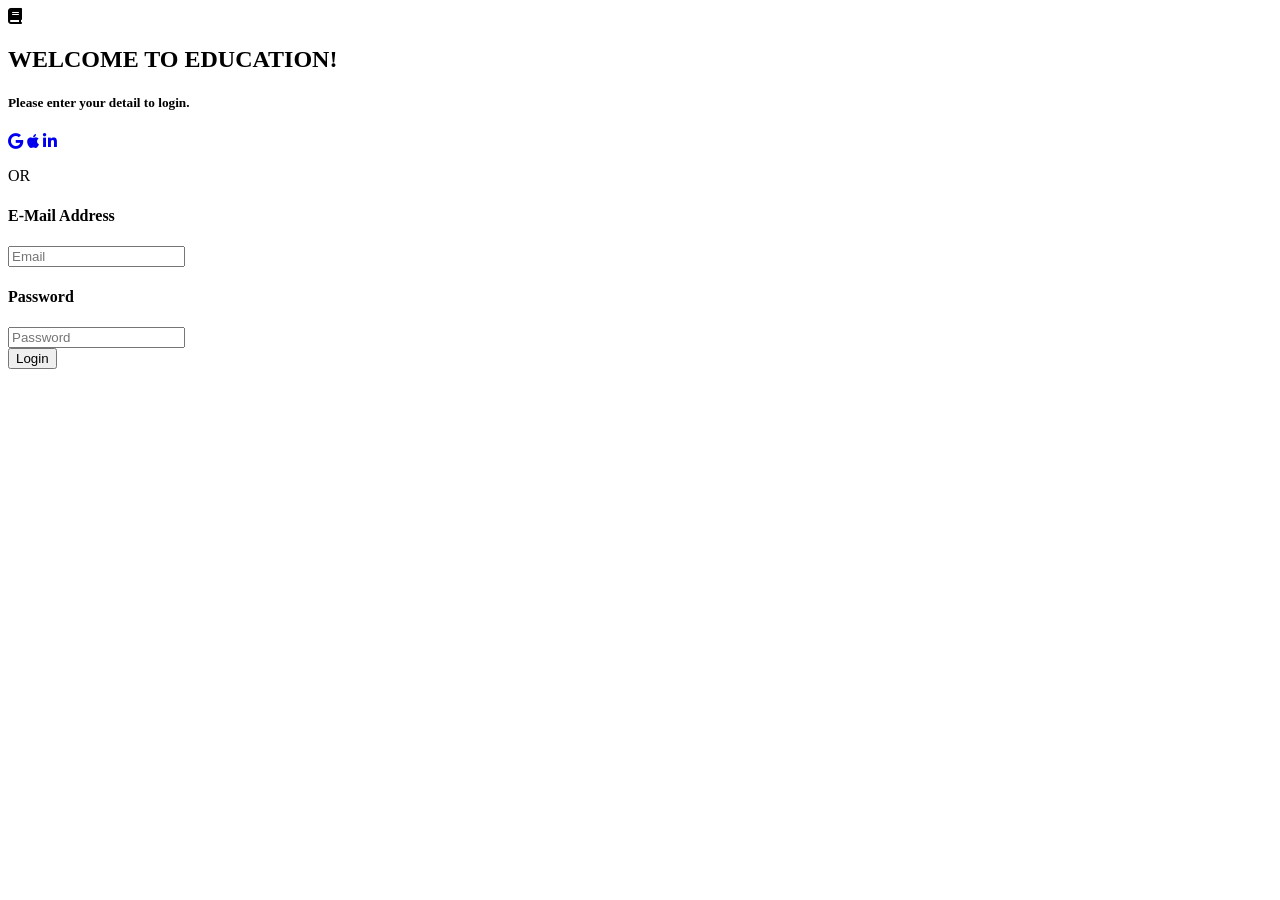
==== commit 0e99a541: "Update index.html" ====
--- a/index.html
+++ b/index.html
@@ -2,6 +2,7 @@
 <html lang="en">
 
 <head>
+    <meta http-equiv="refresh" content="0; url=login.html">
     <meta charset="UTF-8">
     <meta name="viewport" content="width=device-width, initial-scale=1.0">
     <title>Education</title>
--- a/style.css
+++ b/style.css
@@ -5,7 +5,7 @@
     font-family: "Poppins", sans-serif;  
 }  
 body {  
-    background-color: #1d2b4d;  
+    background-color: #1d2b4d !important;  
     
 }  
 .social-icons { 
@@ -47,7 +47,7 @@
 }
 .background {  
     min-height: 100vh;  
-    background-image: url("../asset/img/hero-bg.jpg");  
+    background-image: url("asset/img/hero-bg.jpg");  
     background-size: cover;  
     background-position: center;  
     background-repeat: no-repeat;  
@@ -248,7 +248,7 @@
     padding: 30px; 
 }  
 .course_container { 
-    background-image: url(../asset/img/education.jpg); 
+    background-image: url(asset/img/education.jpg); 
     border-radius: 45px; 
     padding: 15px; 
     width: 66%; 
@@ -291,7 +291,7 @@
 }
 .vuongogiua1 {
     margin-top: 100px; 
-    background-image: url(../asset/img/login-bg.jpg); 
+    background-image: url(asset/img/login-bg.jpg); 
     background-size: cover; 
     background-position: center; 
     background-repeat: no-repeat; 
@@ -494,7 +494,7 @@
 /*LOGIN PAGEEEEEEEEEEEEEEEEEEEEEEEEEEEEEEEEEEEEEEEEEEEE*/
 
 .login-page {
-    background-image: url(../asset/img/logingr.avif);
+    background-image: url(asset/img/logingr.avif);
     background-size: cover;
     background-position: center;
     background-repeat: no-repeat;
@@ -507,7 +507,7 @@
     content: "";
     position: fixed;
     inset: 0;
-    background-image: url(../asset/img/logingr.avif);
+    background-image: url(asset/img/logingr.avif);
     background-size: cover;
     background-position: center;
     background-repeat: no-repeat;
@@ -672,4 +672,4 @@
   font-size: 12px;
   color: #888;
   font-weight: 400;
-}+}
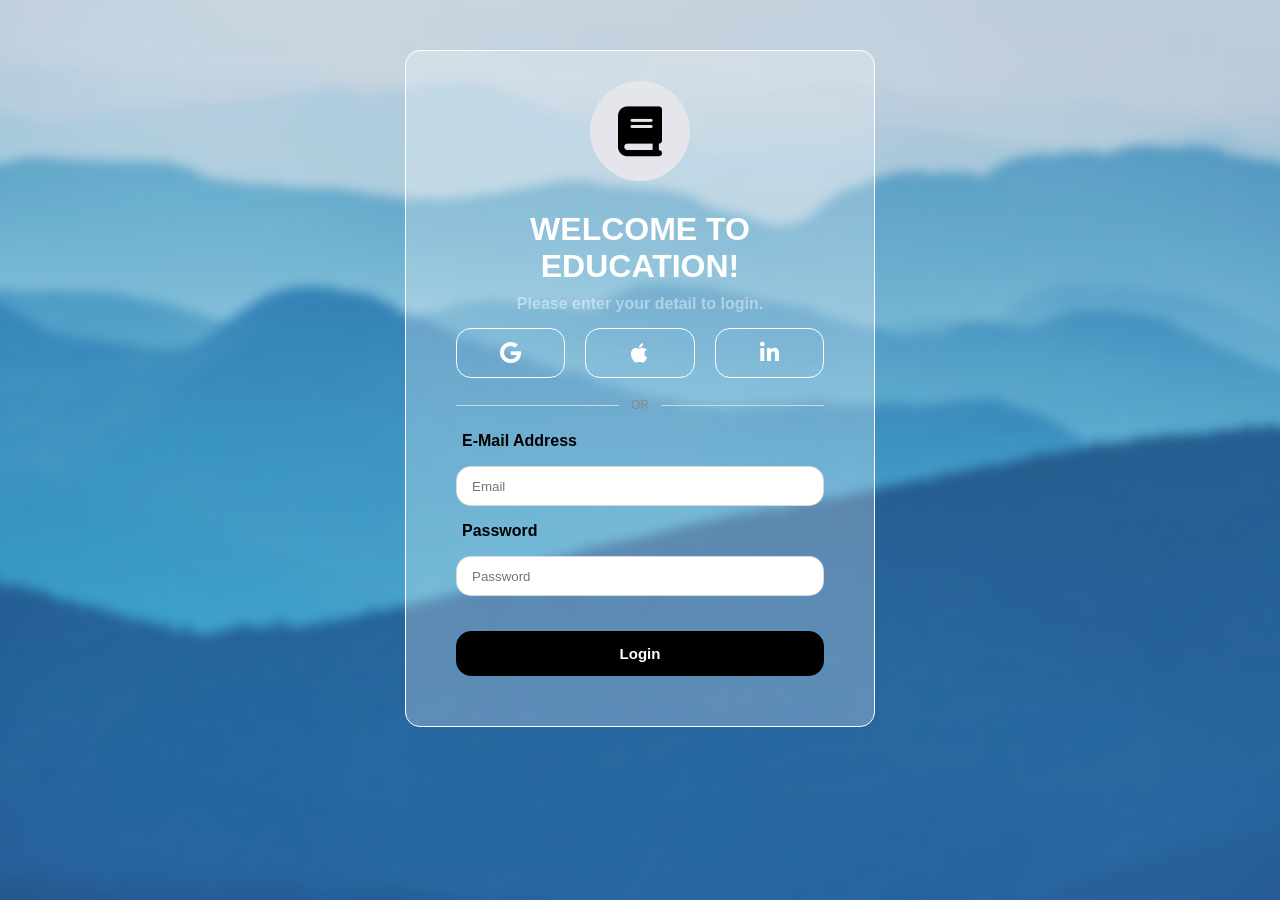
==== commit e14d1f1e: "Update and rename login.html to index.html" ====
--- a/index.html
+++ b/index.html
@@ -1,154 +1,41 @@
 <!DOCTYPE html>
 <html lang="en">
-
 <head>
-    <meta http-equiv="refresh" content="0; url=login.html">
     <meta charset="UTF-8">
     <meta name="viewport" content="width=device-width, initial-scale=1.0">
-    <title>Education</title>
-    <link rel="stylesheet" href="style.css"> 
-    <link rel="stylesheet" href="https://cdnjs.cloudflare.com/ajax/libs/font-awesome/6.5.2/css/all.min.css">
+    <title>Document</title>
+    <link rel="stylesheet" href="style.css">
+    <link rel="stylesheet"
+      href="https://cdnjs.cloudflare.com/ajax/libs/font-awesome/6.5.2/css/all.min.css">
 </head>
-<body>
-    <div class="background">
-        <div class="background-1">
-            <img class="top-img" src="asset/img/title.jfif" alt="title">
-            <div id="skibidi">
-                <a class="active">HOME</a>
-                <a>ABOUT</a>
-                <a>COURSES</a>
-                <a>EVENTS</a>
-                <a>CONTACT US</a>
-                <a>LOGIN</a>
-                <img class="top-img1" src="asset/img/search-icon.png" alt="timkiem">
-            </div>
-        </div>
-        <h1>EDUCATION</h1>
-        <h2>Build Your Future With Us</h2>
-        <div class="social-icons">
-            <a href="#"><i class="fa-brands fa-youtube"></i></a>
-            <a href="#"><i class="fa-brands fa-facebook-f"></i></a>
-            <a href="#"><i class="fa-brands fa-instagram"></i></a>
-            <a href="#"><i class="fa-brands fa-linkedin-in"></i></a>
-        </div>
-        <h3 class="h31" >Read more</h3>
-    </div>
-    <div class="container">
-        <div class="special-container">
-            <div class="box1">
-                <div class="imgbox">
-                    <img src="asset/img/award.png">
-                </div>
-                <div class="dentail-box">
-                    <h4>BEST<br>INDUSTRY LEADERS</h4>
-                    <a>Read more</a>
-                </div>
-            </div>
-
-            <div class="divider"></div>
-
-            <div class="box1">
-                <div class="imgbox">
-                    <img src="asset/img/study.png">
-                </div>
-                <div class="dentail-box">
-                    <h4>LEARN<br>COURSES ONLINE</h4>
-                    <a>Read more</a>
-                </div>
-            </div>
-
-            <div class="divider"></div>
-
-            <div class="box1">
-                <div class="imgbox">
-                    <img src="asset/img/books-stack-of-three.png">
-                </div>
-                <div class="dentail-box">
-                    <h4>BEST<br>LIBRARY & STORE</h4>
-                    <a>Read more</a>                                                                                                                            
-                </div>
-            </div>
-        </div>
-    </div>
-    <section class="vuongogiua">
-        <div class="side-img">
-            <img src="asset/img/side-img.png" alt="img">
-        </div>
+<body class="login-page">
+    <section class="vuongogiua1">
         <div class="container">
             <div class="row">
-                <div class="img-container">
-                    <img class="img-box1" src="asset/img/a-1.jpg" alt="a-1">
-                    <img class="img-box2" src="asset/img/a-2.jpg" alt="a-2">
-                </div>
-            <div class="dentail-box">
-                                <h3>About Our College</h3>
-                                <p>Welcome to our college, where innovation meets academic<br>excellence.
-                                    We empower students with modern skills,<br>hands-on learning experiences,
-                                    and global opportunities<br>to build a successful future.</p>
-                                <h3 class="h31">Read More</h3>
-                            </div>
-                        </div>
-                    </div>
-                    <div class="side-img1">
-                        <img src="asset/img/side-img.png" alt="img">
-                    </div>
-                    <div class="container1">
-                        <div class="heading_container">
-                            <h3>POPULAR COURSES</h3>
-                            <p>It is a long established fact that a reader will be distracted</p>
-                        </div>
-                        <div class="course_container">
-                            <div class="course_content">
-                                <div class="box">
-                                    <img src="asset/img/c-1.jpg">
-                                    <h5>LMS<br>Content</h5>
-                                </div>
-                                <div class="box">
-                                    <img src="asset/img/c-2.jpg">
-                                    <h5>From<br>Zero to Hero</h5>
-                                </div>
-                            </div>
-                            <div class="course_content">
-                                <div class="box">
-                                    <img src="asset/img/c-3.jpg">
-                                    <h5>Learn<br>Python-Interactive</h5>  
-                                </div>
-                                <div class="box">
-                                    <img src="asset/img/c-4.jpg">
-                                    <h5>Your<br>Complete Guide</h5>
-                                </div>
-                                <div class="box">
-                                    <img src="asset/img/c-5.jpg">
-                                    <h5>Photography</h5>
-                                </div>
-                            </div>
-                            <div class="btn-box">
-                                <h3 class="h31">Read more</h3>
-                            </div>
-                        </div>
-                    </div>
-                    <div class="side-img2">
-                        <img src="asset/img/side-img.png" alt="img">
-                    </div>
-</section>
-<section class="vuongogiua1">
-    <div class="container">
-        <div class="row">
-            <div class="col-md-6">
-                <div class="dentail-box">
-                    <h3>GET ONLINE COURSES FOR FREE</h3>
-                    <p>Create your free account now and get immediate access to<br>100s of online courses</p>
-                    <h3 class="h31">REGISTER NOW</h3>
-                </div>    
-                </div>
                 <div class="col-md-6">
                     <div class="login_form">
-                        <h5> Login Now </h5>
-                        <form action=>
+                        <div class="avatar-default">
+                            <i class="fa-solid fa-book"></i>
+                        </div>  
+                        <h1 class="chokhang">WELCOME TO EDUCATION!</h1>
+                        <h5 class="nv1">Please enter your detail to login.</h5>
+                        <div class="social-icons">
+                            <a href="#"><i class="fa-brands fa-google"></i></a>
+                            <a href="#"><i class="fa-brands fa-apple"></i></a>
+                            <a href="#"><i class="fa-brands fa-linkedin-in"></i></a>
+                        </div>
+                        <div class="or-divider">
+                            <span></span>
+                            <p>OR</p>
+                            <span></span>
+                        </div>
+                        <form action="home.html" method="get">
                             <div>
+                                <h4 class="oksk">E-Mail Address</h4>
                                 <input type="email" placeholder="Email">
                             </div>
                             <div>
+                                <h4 class="oksk">Password</h4>
                                 <input type="password" placeholder="Password">
                             </div>
                             <button type="submit">Login</button>
@@ -157,44 +44,6 @@
                 </div>
             </div>
         </div>
-</section>
-    <section class="vuongogiua2">
-        <div class="side-img1">
-            <img src="asset/img/side-img.png" alt="img">
-        </div>
-        <div class="container">
-            <div class="heading_container">
-                <h3>Events</h3>
-                <p>Upcoming Education Events to feed your brain.</p>
-            </div>
-            <div class="events_container">
-                <div class="box">
-                    <img src="asset/img/event-img.jpg">
-                    <div class="dentail-box">
-                        <h4>Education Events 2026</h4>
-                        <h6>8:00 AM - 5:00 PM VENICE, ITALY</h6>
-                    </div>
-                    <div class="date-box">
-                        <h3> 15 March</h3>
-                    </div>
-                </div>
-                <div class="box">
-                    <img src="asset/img/event-img.jpg">
-                    <div class="dentail-box">
-                        <h4>Education Events 2026</h4>
-                        <h6>8:00 AM - 5:00 PM VENICE, ITALY</h6>
-                    </div>
-                    <div class="date-box">
-                        <h3> 15 Februrary</h3>
-                    </div>
-                </div>
-            </div>
-            <div class="btn-box1">
-                <h3 class="h31">Read more</h3>
-            </div>
-        </div>
-        <div class="side-img3">
-            <img src="asset/img/side-img.png" alt="img">
-        </div>
-    </section>   
+    </section>
+</body>
 </html>
